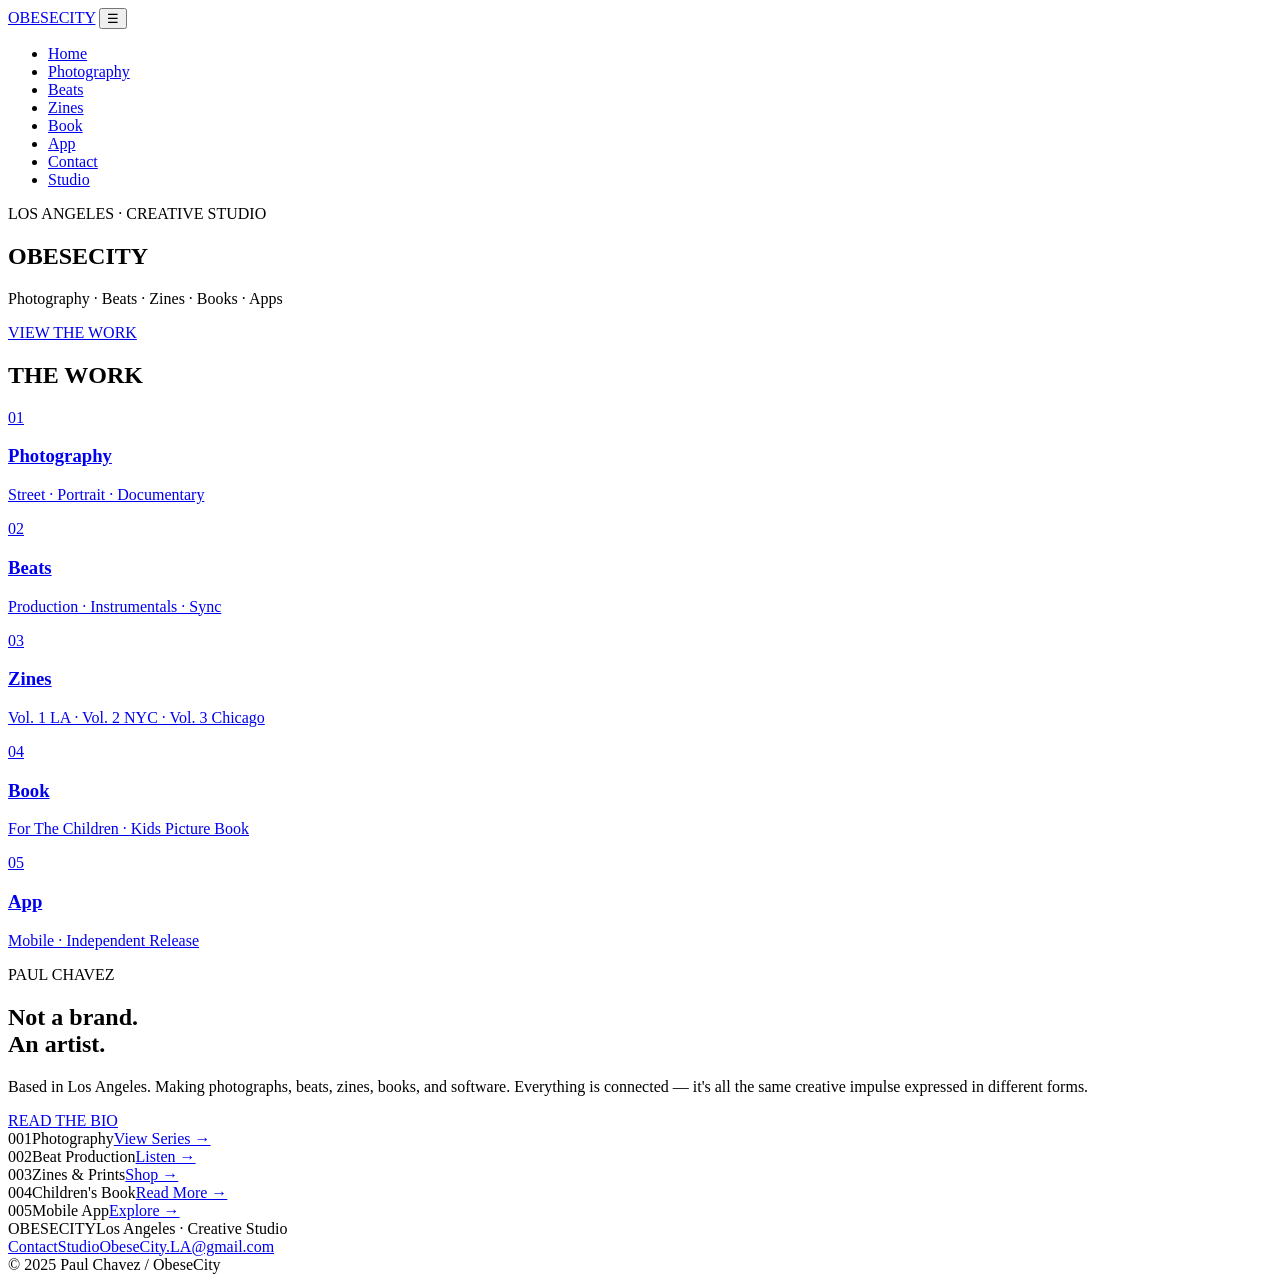
==== index.html @ 8a6c4305 "Create index.html" ====
<!DOCTYPE html>
<html lang="en">
<head>
<meta charset="UTF-8">
<meta name="viewport" content="width=device-width, initial-scale=1.0">
<title>OBESECITY</title>
<link rel="preconnect" href="https://fonts.googleapis.com">
<link rel="preconnect" href="https://fonts.gstatic.com" crossorigin>
<link href="https://fonts.googleapis.com/css2?family=Barlow+Condensed:ital,wght@0,400;0,700;0,900;1,400&family=Barlow:wght@300;400;500&display=swap" rel="stylesheet">
<link rel="stylesheet" href="style.css">
</head>
<body>
<nav class="nav" id="nav">
  <a href="index.html" class="nav-logo">OBESECITY</a>
  <button class="nav-toggle" onclick="toggleMenu()">&#9776;</button>
  <ul class="nav-links" id="navLinks">
    <li><a href="index.html" class="active">Home</a></li>
    <li><a href="photography.html">Photography</a></li>
    <li><a href="beats.html">Beats</a></li>
    <li><a href="zines.html">Zines</a></li>
    <li><a href="book.html">Book</a></li>
    <li><a href="app.html">App</a></li>
    <li><a href="contact.html">Contact</a></li>
    <li><a href="studio.html" class="nav-studio">Studio</a></li>
  </ul>
</nav>
<section class="hero">
  <div class="hero-bg" style="background-image:url('https://lh3.googleusercontent.com/jRmBgBvSF7YxXD3yAV0d6Ngl7AHJ9yqVh7LRbCG-j9xT3VuZMxRWAzCzY24x5jLhqdKEp3gSFGaOCrC5PJx1yiHBlb_1w-GVKQ=s0')"></div>
  <div class="hero-overlay"></div>
  <div class="hero-content">
    <p class="hero-sub">LOS ANGELES &middot; CREATIVE STUDIO</p>
    <h1 class="hero-title">OBESE<span class="red">CITY</span></h1>
    <p class="hero-desc">Photography &middot; Beats &middot; Zines &middot; Books &middot; Apps</p>
    <a href="photography.html" class="btn-primary">VIEW THE WORK</a>
  </div>
</section>
<section class="section work-grid">
  <div class="section-header"><h2>THE WORK</h2><div class="rule"></div></div>
  <div class="grid-5">
    <a href="photography.html" class="work-tile">
      <div class="tile-img" style="background-image:url('https://lh3.googleusercontent.com/jRmBgBvSF7YxXD3yAV0d6Ngl7AHJ9yqVh7LRbCG-j9xT3VuZMxRWAzCzY24x5jLhqdKEp3gSFGaOCrC5PJx1yiHBlb_1w-GVKQ=s0')"></div>
      <div class="tile-info"><span class="tile-label">01</span><h3>Photography</h3><p>Street &middot; Portrait &middot; Documentary</p></div>
    </a>
    <a href="beats.html" class="work-tile">
      <div class="tile-img" style="background-image:url('https://lh3.googleusercontent.com/2bHhFiuJoVIhCBiFDH4gvRmWiCpHGVBgTPZCzT4EGFzRv6H2GOJYSH1v1qzPbSFLX6Qz3VL-FQHyCqJHdJNdWHJmBQp3Ym74=s0')"></div>
      <div class="tile-info"><span class="tile-label">02</span><h3>Beats</h3><p>Production &middot; Instrumentals &middot; Sync</p></div>
    </a>
    <a href="zines.html" class="work-tile">
      <div class="tile-img tile-img-dark"></div>
      <div class="tile-info"><span class="tile-label">03</span><h3>Zines</h3><p>Vol. 1 LA &middot; Vol. 2 NYC &middot; Vol. 3 Chicago</p></div>
    </a>
    <a href="book.html" class="work-tile">
      <div class="tile-img tile-img-dark"></div>
      <div class="tile-info"><span class="tile-label">04</span><h3>Book</h3><p>For The Children &middot; Kids Picture Book</p></div>
    </a>
    <a href="app.html" class="work-tile">
      <div class="tile-img tile-img-dark"></div>
      <div class="tile-info"><span class="tile-label">05</span><h3>App</h3><p>Mobile &middot; Independent Release</p></div>
    </a>
  </div>
</section>
<section class="about-strip">
  <div class="about-content">
    <p class="about-eyebrow">PAUL CHAVEZ</p>
    <h2 class="about-headline">Not a brand.<br><span class="red">An artist.</span></h2>
    <p class="about-body">Based in Los Angeles. Making photographs, beats, zines, books, and software. Everything is connected — it's all the same creative impulse expressed in different forms.</p>
    <a href="studio.html" class="btn-outline">READ THE BIO</a>
  </div>
</section>
<section class="section medium-index">
  <div class="medium-row"><span class="medium-num">001</span><span class="medium-name">Photography</span><a href="photography.html" class="medium-link">View Series &rarr;</a></div>
  <div class="medium-row"><span class="medium-num">002</span><span class="medium-name">Beat Production</span><a href="beats.html" class="medium-link">Listen &rarr;</a></div>
  <div class="medium-row"><span class="medium-num">003</span><span class="medium-name">Zines &amp; Prints</span><a href="zines.html" class="medium-link">Shop &rarr;</a></div>
  <div class="medium-row"><span class="medium-num">004</span><span class="medium-name">Children's Book</span><a href="book.html" class="medium-link">Read More &rarr;</a></div>
  <div class="medium-row"><span class="medium-num">005</span><span class="medium-name">Mobile App</span><a href="app.html" class="medium-link">Explore &rarr;</a></div>
</section>
<footer class="footer">
  <div class="footer-inner">
    <div class="footer-brand"><span class="footer-logo">OBESECITY</span><span class="footer-tagline">Los Angeles &middot; Creative Studio</span></div>
    <div class="footer-links"><a href="contact.html">Contact</a><a href="studio.html">Studio</a><a href="mailto:ObeseCity.LA@gmail.com">ObeseCity.LA@gmail.com</a></div>
    <div class="footer-copy">&copy; 2025 Paul Chavez / ObeseCity</div>
  </div>
</footer>
<script>
function toggleMenu(){document.getElementById('navLinks').classList.toggle('open');}
window.addEventListener('scroll',function(){document.getElementById('nav').classList.toggle('scrolled',window.scrollY>50);});
</script>
</body>
</html>
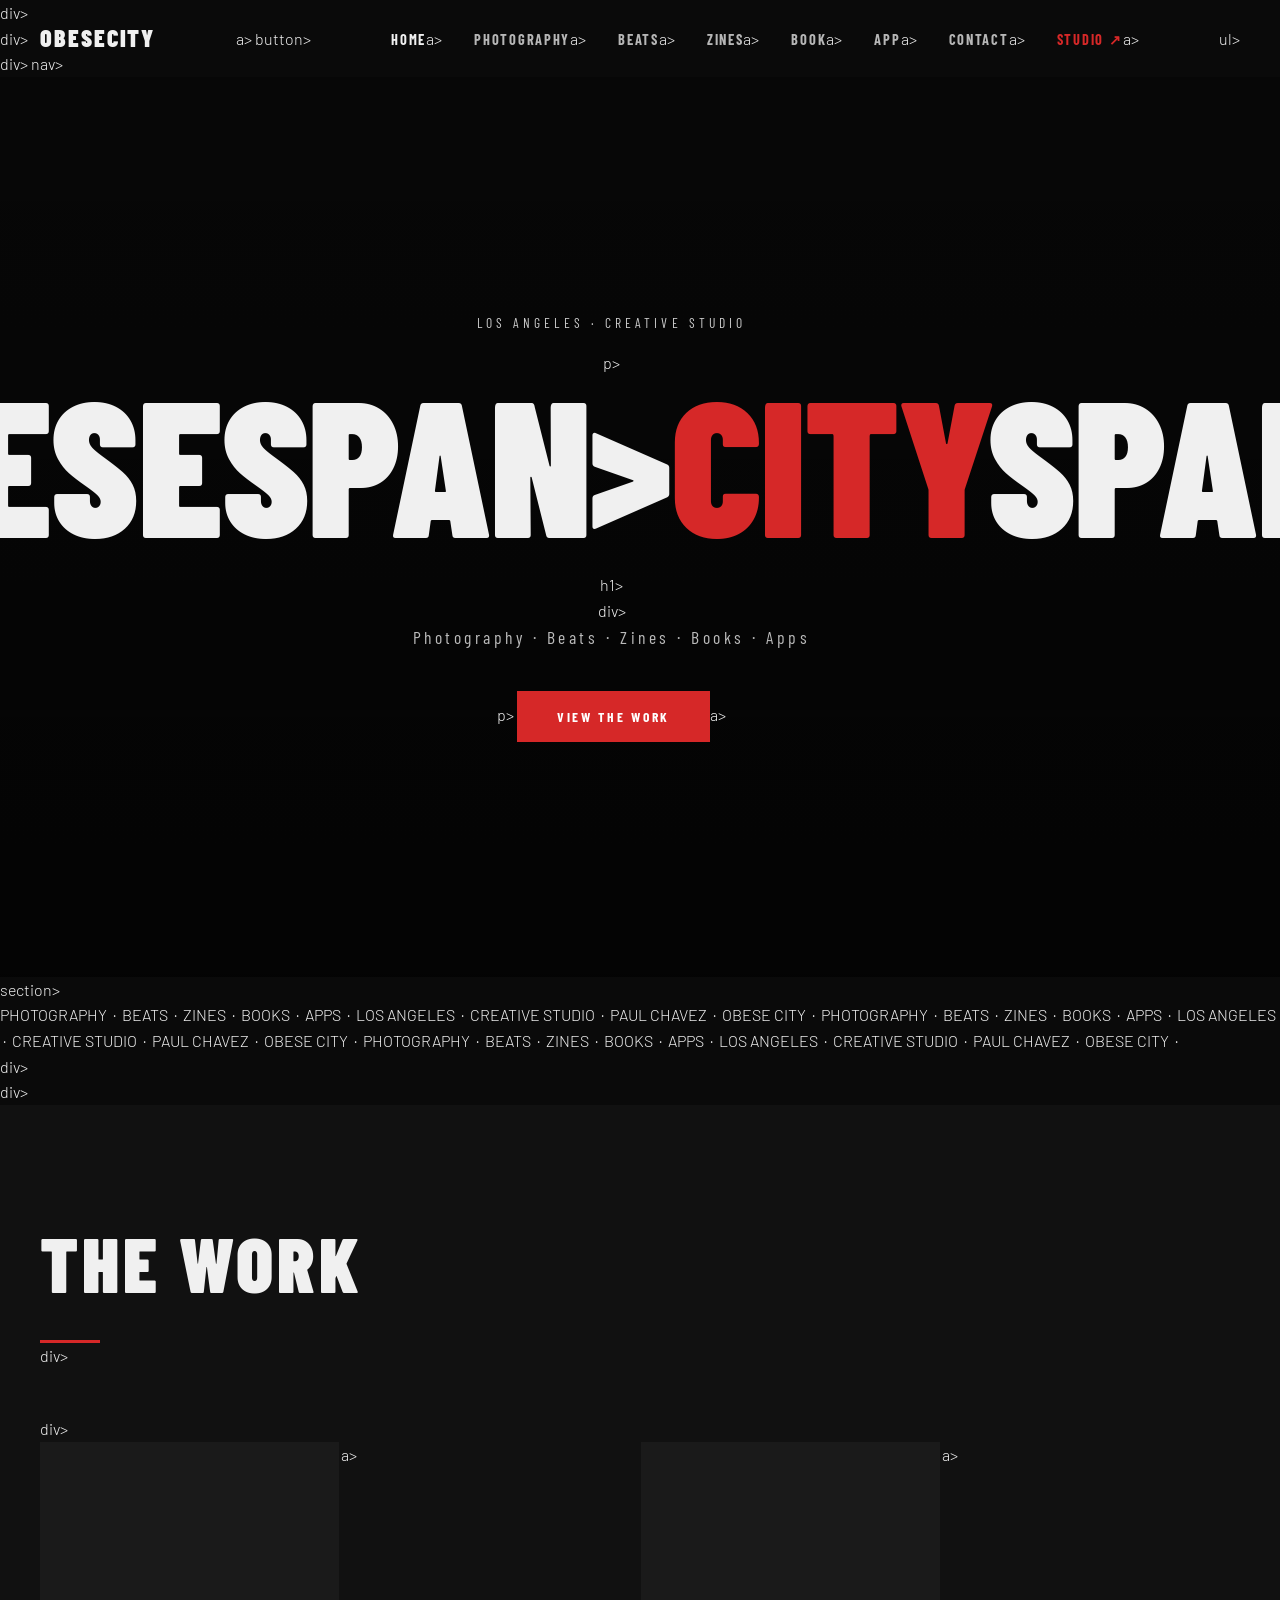
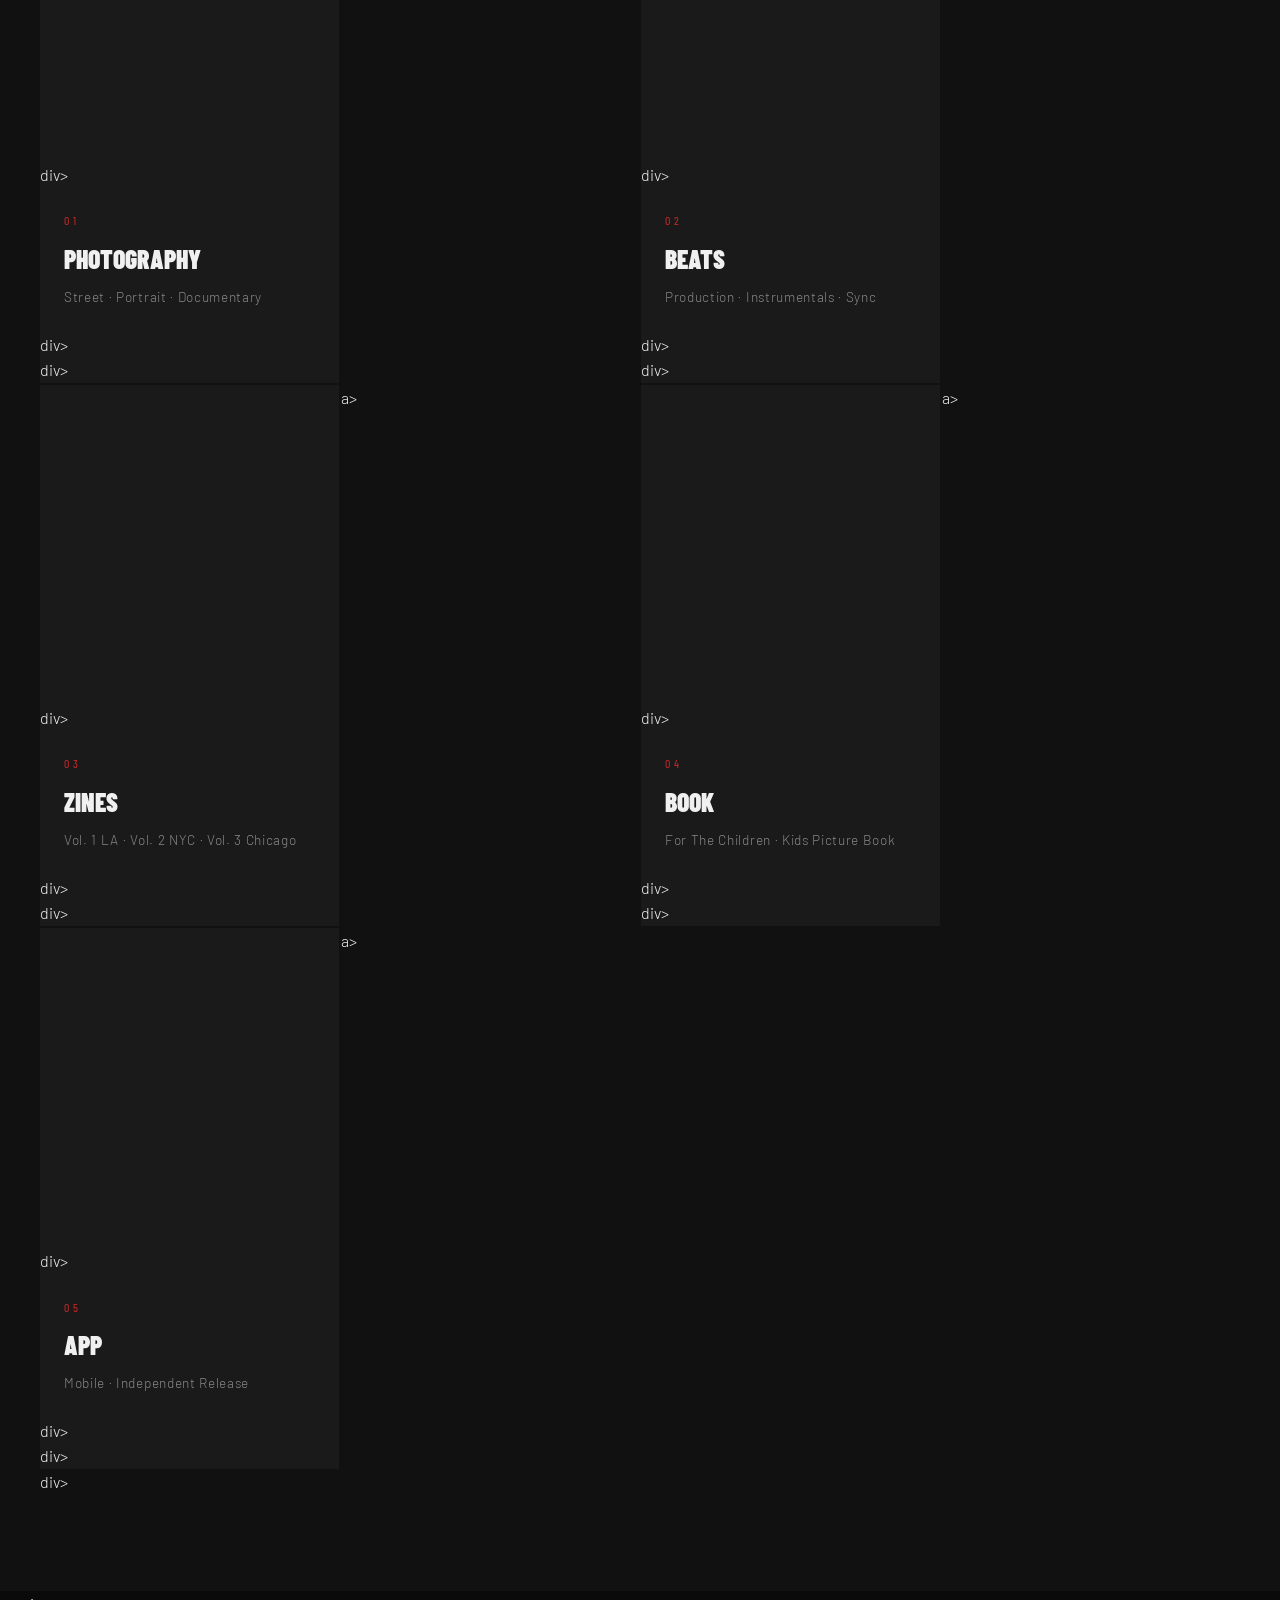
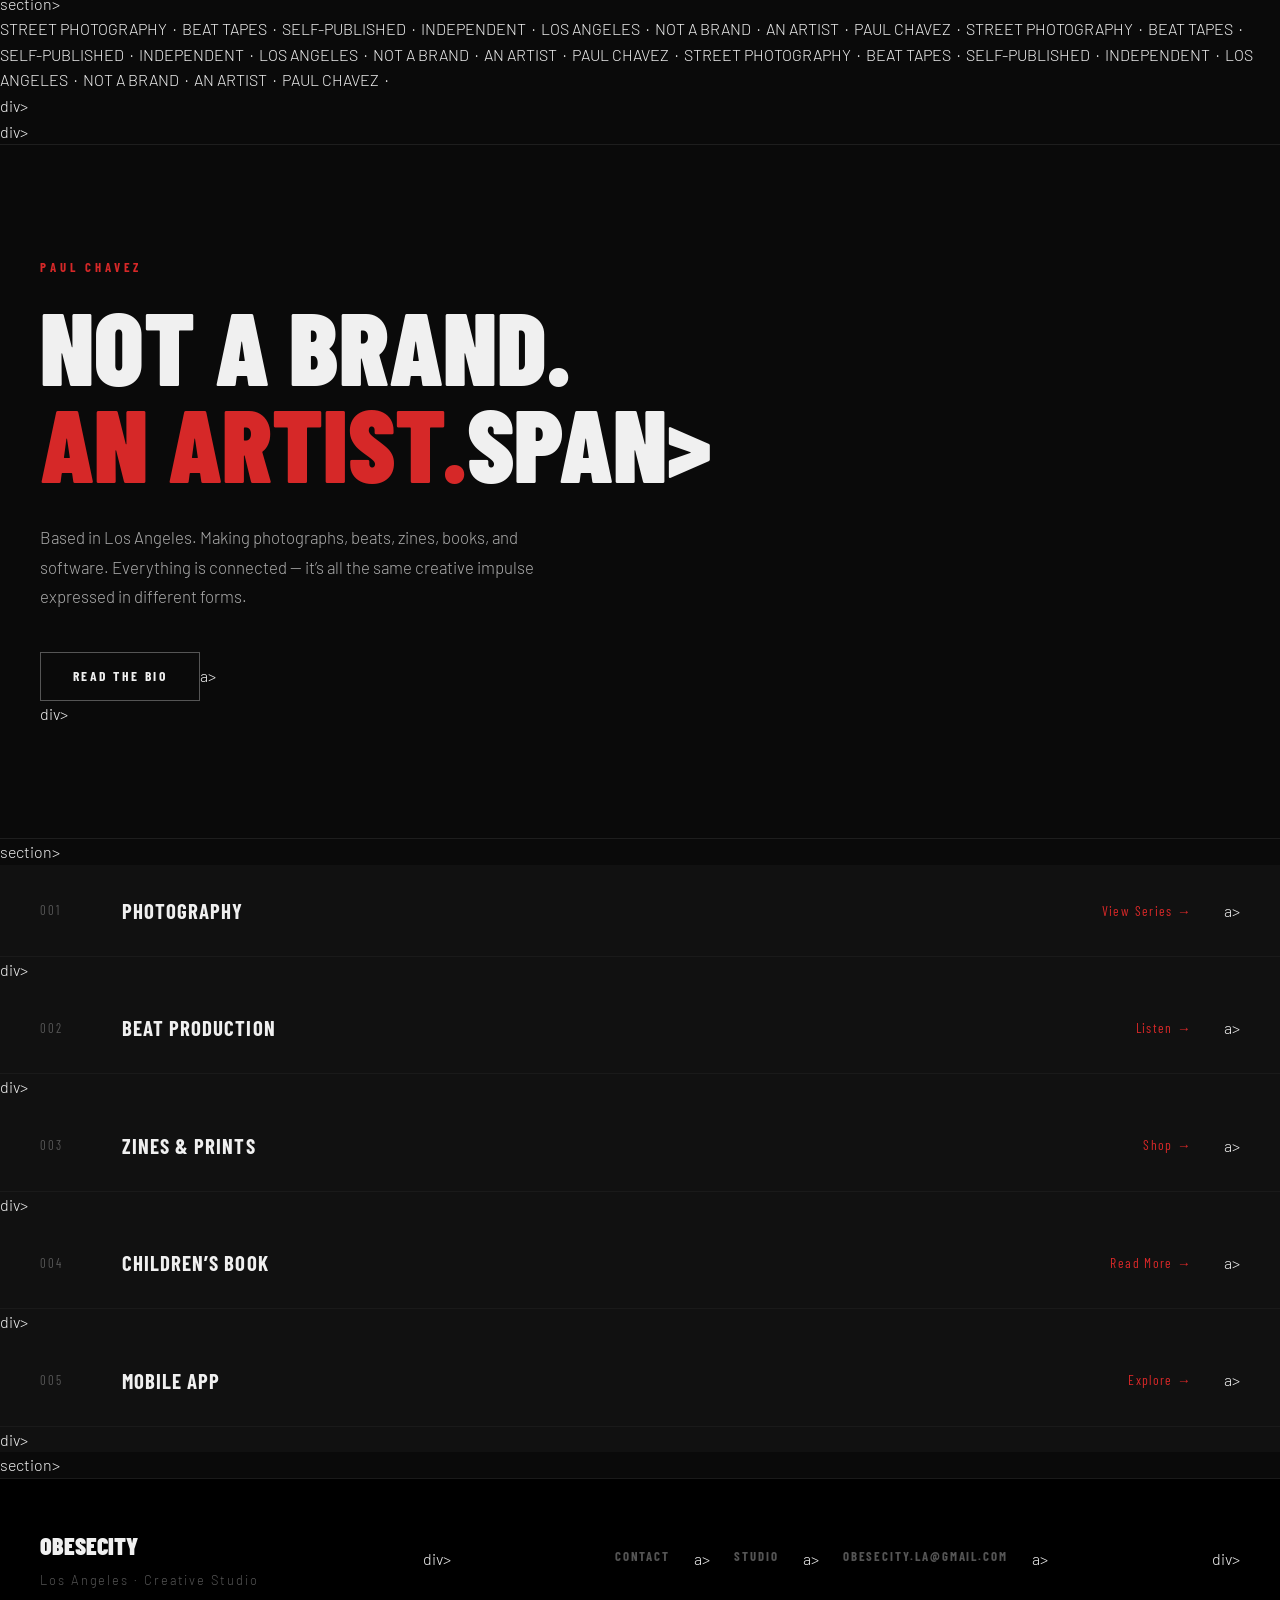
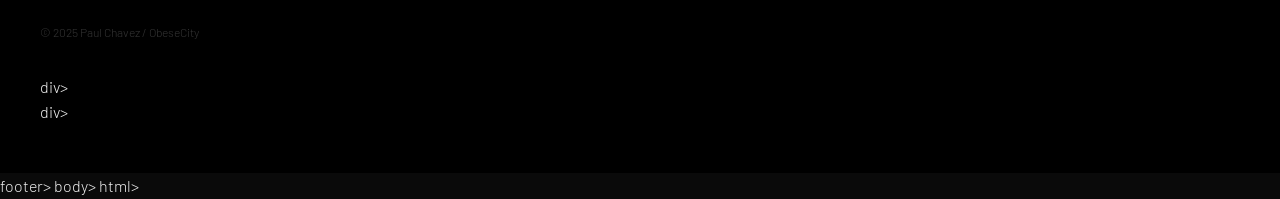
==== commit 1ffe89ab: "Add animations, custom cursor, marquee ticker, scroll reveals, magnetic buttons, page transitions" ====
--- a/index.html
+++ b/index.html
@@ -1,89 +1,300 @@
 <!DOCTYPE html>
 <html lang="en">
-<head>
-<meta charset="UTF-8">
-<meta name="viewport" content="width=device-width, initial-scale=1.0">
-<title>OBESECITY</title>
-<link rel="preconnect" href="https://fonts.googleapis.com">
-<link rel="preconnect" href="https://fonts.gstatic.com" crossorigin>
-<link href="https://fonts.googleapis.com/css2?family=Barlow+Condensed:ital,wght@0,400;0,700;0,900;1,400&family=Barlow:wght@300;400;500&display=swap" rel="stylesheet">
-<link rel="stylesheet" href="style.css">
-</head>
-<body>
+  <head>
+    <meta charset="UTF-8">
+    <meta name="viewport" content="width=device-width, initial-scale=1.0">
+    <title>OBESECITY — Los Angeles Creative Studio</title>
+  <meta name="description" content="Obesecity — Photography, Beats, Zines, Books, Apps. Los Angeles creative studio by Paul Chavez.">
+  <link rel="preconnect" href="https://fonts.googleapis.com">
+  <link rel="preconnect" href="https://fonts.gstatic.com" crossorigin>
+  <link href="https://fonts.googleapis.com/css2?family=Barlow+Condensed:ital,wght@0,400;0,700;0,900;1,400&family=Barlow:wght@300;400;500&display=swap" rel="stylesheet">
+  <link rel="stylesheet" href="style.css">
+  </head>
+<body class="is-loading">
+
+<!-- CUSTOM CURSOR -->
+<div class="cursor" id="cursor"></div>div>
+<div class="cursor-follower" id="cursorFollower"></div>div>
+
+<!-- PAGE TRANSITION OVERLAY -->
+<div class="page-transition" id="pageTransition"></div>div>
+
+<!-- NAV -->
 <nav class="nav" id="nav">
-  <a href="index.html" class="nav-logo">OBESECITY</a>
-  <button class="nav-toggle" onclick="toggleMenu()">&#9776;</button>
+  <a href="index.html" class="nav-logo">OBESECITY</a>a>
+  <button class="nav-toggle" id="navToggle" aria-label="Menu">&#9776;</button>button>
   <ul class="nav-links" id="navLinks">
-    <li><a href="index.html" class="active">Home</a></li>
-    <li><a href="photography.html">Photography</a></li>
-    <li><a href="beats.html">Beats</a></li>
-    <li><a href="zines.html">Zines</a></li>
-    <li><a href="book.html">Book</a></li>
-    <li><a href="app.html">App</a></li>
-    <li><a href="contact.html">Contact</a></li>
-    <li><a href="studio.html" class="nav-studio">Studio</a></li>
-  </ul>
-</nav>
-<section class="hero">
-  <div class="hero-bg" style="background-image:url('https://lh3.googleusercontent.com/jRmBgBvSF7YxXD3yAV0d6Ngl7AHJ9yqVh7LRbCG-j9xT3VuZMxRWAzCzY24x5jLhqdKEp3gSFGaOCrC5PJx1yiHBlb_1w-GVKQ=s0')"></div>
-  <div class="hero-overlay"></div>
+      <li><a href="index.html" class="active">Home</a>a></li>
+      <li><a href="photography.html">Photography</a>a></li>
+      <li><a href="beats.html">Beats</a>a></li>
+      <li><a href="zines.html">Zines</a>a></li>
+      <li><a href="book.html">Book</a>a></li>
+      <li><a href="app.html">App</a>a></li>
+      <li><a href="contact.html">Contact</a>a></li>
+      <li><a href="studio.html" class="nav-studio">Studio &#8599;</a>a></li>
+  </ul>ul>
+</nav>nav>
+
+<!-- HERO -->
+<section class="hero" id="hero">
+  <div class="hero-bg" style="background-image:url('https://lh3.googleusercontent.com/jRmBgBvSF7YxXD3yAV0d6Ngl7AHJ9yqVh7LRbCG-j9xT3VuZMxRWAzCzY24x5jLhqdKEp3gSFGaOCrC5PJx1yiHBlb_1w-GVKQ=s0')"></div>div>
+  <div class="hero-overlay"></div>div>
   <div class="hero-content">
-    <p class="hero-sub">LOS ANGELES &middot; CREATIVE STUDIO</p>
-    <h1 class="hero-title">OBESE<span class="red">CITY</span></h1>
-    <p class="hero-desc">Photography &middot; Beats &middot; Zines &middot; Books &middot; Apps</p>
-    <a href="photography.html" class="btn-primary">VIEW THE WORK</a>
-  </div>
-</section>
-<section class="section work-grid">
-  <div class="section-header"><h2>THE WORK</h2><div class="rule"></div></div>
+      <p class="hero-sub anim-fade-up" data-delay="0">LOS ANGELES &middot; CREATIVE STUDIO</p>p>
+      <h1 class="hero-title">
+            <span class="hero-word anim-reveal" data-delay="100">OBESE</span>span><span class="hero-word red anim-reveal" data-delay="300">CITY</span>span>
+      </h1>h1>
+      <div class="hero-rule anim-expand" data-delay="500"></div>div>
+      <p class="hero-desc anim-fade-up" data-delay="600">Photography &middot; Beats &middot; Zines &middot; Books &middot; Apps</p>p>
+      <a href="photography.html" class="btn-primary anim-fade-up magnetic" data-delay="800">VIEW THE WORK</a>a>
+  </div>div>
+  <div class="hero-scroll anim-fade-up" data-delay="1000">
+      <span>SCROLL</span>
+      <div class="scroll-line"></div>div>
+  </div>div>
+</section>section>
+
+<!-- MARQUEE TICKER -->
+<div class="marquee-wrap">
+  <div class="marquee-track">
+      <span>PHOTOGRAPHY &nbsp;&middot;&nbsp; BEATS &nbsp;&middot;&nbsp; ZINES &nbsp;&middot;&nbsp; BOOKS &nbsp;&middot;&nbsp; APPS &nbsp;&middot;&nbsp; LOS ANGELES &nbsp;&middot;&nbsp; CREATIVE STUDIO &nbsp;&middot;&nbsp; PAUL CHAVEZ &nbsp;&middot;&nbsp; OBESE CITY &nbsp;&middot;&nbsp;</span>
+      <span>PHOTOGRAPHY &nbsp;&middot;&nbsp; BEATS &nbsp;&middot;&nbsp; ZINES &nbsp;&middot;&nbsp; BOOKS &nbsp;&middot;&nbsp; APPS &nbsp;&middot;&nbsp; LOS ANGELES &nbsp;&middot;&nbsp; CREATIVE STUDIO &nbsp;&middot;&nbsp; PAUL CHAVEZ &nbsp;&middot;&nbsp; OBESE CITY &nbsp;&middot;&nbsp;</span>
+      <span>PHOTOGRAPHY &nbsp;&middot;&nbsp; BEATS &nbsp;&middot;&nbsp; ZINES &nbsp;&middot;&nbsp; BOOKS &nbsp;&middot;&nbsp; APPS &nbsp;&middot;&nbsp; LOS ANGELES &nbsp;&middot;&nbsp; CREATIVE STUDIO &nbsp;&middot;&nbsp; PAUL CHAVEZ &nbsp;&middot;&nbsp; OBESE CITY &nbsp;&middot;&nbsp;</span>
+  </div>div>
+</div>div>
+
+<!-- WORK GRID -->
+<section class="section work-grid" id="work">
+  <div class="section-header reveal-up">
+      <h2>THE WORK</h2>
+      <div class="rule"></div>div>
+  </div>div>
   <div class="grid-5">
-    <a href="photography.html" class="work-tile">
-      <div class="tile-img" style="background-image:url('https://lh3.googleusercontent.com/jRmBgBvSF7YxXD3yAV0d6Ngl7AHJ9yqVh7LRbCG-j9xT3VuZMxRWAzCzY24x5jLhqdKEp3gSFGaOCrC5PJx1yiHBlb_1w-GVKQ=s0')"></div>
-      <div class="tile-info"><span class="tile-label">01</span><h3>Photography</h3><p>Street &middot; Portrait &middot; Documentary</p></div>
-    </a>
-    <a href="beats.html" class="work-tile">
-      <div class="tile-img" style="background-image:url('https://lh3.googleusercontent.com/2bHhFiuJoVIhCBiFDH4gvRmWiCpHGVBgTPZCzT4EGFzRv6H2GOJYSH1v1qzPbSFLX6Qz3VL-FQHyCqJHdJNdWHJmBQp3Ym74=s0')"></div>
-      <div class="tile-info"><span class="tile-label">02</span><h3>Beats</h3><p>Production &middot; Instrumentals &middot; Sync</p></div>
-    </a>
-    <a href="zines.html" class="work-tile">
-      <div class="tile-img tile-img-dark"></div>
-      <div class="tile-info"><span class="tile-label">03</span><h3>Zines</h3><p>Vol. 1 LA &middot; Vol. 2 NYC &middot; Vol. 3 Chicago</p></div>
-    </a>
-    <a href="book.html" class="work-tile">
-      <div class="tile-img tile-img-dark"></div>
-      <div class="tile-info"><span class="tile-label">04</span><h3>Book</h3><p>For The Children &middot; Kids Picture Book</p></div>
-    </a>
-    <a href="app.html" class="work-tile">
-      <div class="tile-img tile-img-dark"></div>
-      <div class="tile-info"><span class="tile-label">05</span><h3>App</h3><p>Mobile &middot; Independent Release</p></div>
-    </a>
-  </div>
-</section>
-<section class="about-strip">
+      <a href="photography.html" class="work-tile reveal-up magnetic" data-delay="0">
+            <div class="tile-img" style="background-image:url('https://lh3.googleusercontent.com/jRmBgBvSF7YxXD3yAV0d6Ngl7AHJ9yqVh7LRbCG-j9xT3VuZMxRWAzCzY24x5jLhqdKEp3gSFGaOCrC5PJx1yiHBlb_1w-GVKQ=s0')"></div>div>
+            <div class="tile-info"><span class="tile-label">01</span><h3>Photography</h3><p>Street &middot; Portrait &middot; Documentary</p></div>div>
+            <div class="tile-hover-line"></div>div>
+      </a>a>
+      <a href="beats.html" class="work-tile reveal-up magnetic" data-delay="100">
+            <div class="tile-img" style="background-image:url('https://lh3.googleusercontent.com/2bHhFiuJoVIhCBiFDH4gvRmWiCpHGVBgTPZCzT4EGFzRv6H2GOJYSH1v1qzPbSFLX6Qz3VL-FQHyCqJHdJNdWHJmBQp3Ym74=s0')"></div>div>
+            <div class="tile-info"><span class="tile-label">02</span><h3>Beats</h3><p>Production &middot; Instrumentals &middot; Sync</p></div>div>
+            <div class="tile-hover-line"></div>div>
+      </a>a>
+      <a href="zines.html" class="work-tile reveal-up magnetic" data-delay="200">
+            <div class="tile-img tile-img-dark"></div>div>
+            <div class="tile-info"><span class="tile-label">03</span><h3>Zines</h3><p>Vol. 1 LA &middot; Vol. 2 NYC &middot; Vol. 3 Chicago</p></div>div>
+            <div class="tile-hover-line"></div>div>
+      </a>a>
+      <a href="book.html" class="work-tile reveal-up magnetic" data-delay="300">
+            <div class="tile-img tile-img-dark"></div>div>
+            <div class="tile-info"><span class="tile-label">04</span><h3>Book</h3><p>For The Children &middot; Kids Picture Book</p></div>div>
+            <div class="tile-hover-line"></div>div>
+      </a>a>
+      <a href="app.html" class="work-tile reveal-up magnetic" data-delay="400">
+            <div class="tile-img tile-img-dark"></div>div>
+            <div class="tile-info"><span class="tile-label">05</span><h3>App</h3><p>Mobile &middot; Independent Release</p></div>div>
+            <div class="tile-hover-line"></div>div>
+      </a>a>
+  </div>div>
+</section>section>
+
+<!-- MARQUEE TICKER 2 (reversed) -->
+<div class="marquee-wrap marquee-reverse">
+  <div class="marquee-track">
+      <span>STREET PHOTOGRAPHY &nbsp;&middot;&nbsp; BEAT TAPES &nbsp;&middot;&nbsp; SELF-PUBLISHED &nbsp;&middot;&nbsp; INDEPENDENT &nbsp;&middot;&nbsp; LOS ANGELES &nbsp;&middot;&nbsp; NOT A BRAND &nbsp;&middot;&nbsp; AN ARTIST &nbsp;&middot;&nbsp; PAUL CHAVEZ &nbsp;&middot;&nbsp;</span>
+      <span>STREET PHOTOGRAPHY &nbsp;&middot;&nbsp; BEAT TAPES &nbsp;&middot;&nbsp; SELF-PUBLISHED &nbsp;&middot;&nbsp; INDEPENDENT &nbsp;&middot;&nbsp; LOS ANGELES &nbsp;&middot;&nbsp; NOT A BRAND &nbsp;&middot;&nbsp; AN ARTIST &nbsp;&middot;&nbsp; PAUL CHAVEZ &nbsp;&middot;&nbsp;</span>
+      <span>STREET PHOTOGRAPHY &nbsp;&middot;&nbsp; BEAT TAPES &nbsp;&middot;&nbsp; SELF-PUBLISHED &nbsp;&middot;&nbsp; INDEPENDENT &nbsp;&middot;&nbsp; LOS ANGELES &nbsp;&middot;&nbsp; NOT A BRAND &nbsp;&middot;&nbsp; AN ARTIST &nbsp;&middot;&nbsp; PAUL CHAVEZ &nbsp;&middot;&nbsp;</span>
+  </div>div>
+</div>div>
+
+<!-- ABOUT STRIP -->
+<section class="about-strip" id="about">
   <div class="about-content">
-    <p class="about-eyebrow">PAUL CHAVEZ</p>
-    <h2 class="about-headline">Not a brand.<br><span class="red">An artist.</span></h2>
-    <p class="about-body">Based in Los Angeles. Making photographs, beats, zines, books, and software. Everything is connected — it's all the same creative impulse expressed in different forms.</p>
-    <a href="studio.html" class="btn-outline">READ THE BIO</a>
-  </div>
-</section>
-<section class="section medium-index">
-  <div class="medium-row"><span class="medium-num">001</span><span class="medium-name">Photography</span><a href="photography.html" class="medium-link">View Series &rarr;</a></div>
-  <div class="medium-row"><span class="medium-num">002</span><span class="medium-name">Beat Production</span><a href="beats.html" class="medium-link">Listen &rarr;</a></div>
-  <div class="medium-row"><span class="medium-num">003</span><span class="medium-name">Zines &amp; Prints</span><a href="zines.html" class="medium-link">Shop &rarr;</a></div>
-  <div class="medium-row"><span class="medium-num">004</span><span class="medium-name">Children's Book</span><a href="book.html" class="medium-link">Read More &rarr;</a></div>
-  <div class="medium-row"><span class="medium-num">005</span><span class="medium-name">Mobile App</span><a href="app.html" class="medium-link">Explore &rarr;</a></div>
-</section>
-<footer class="footer">
+      <p class="about-eyebrow reveal-up">PAUL CHAVEZ</p>
+      <h2 class="about-headline reveal-up">Not a brand.<br><span class="red">An artist.</span>span></h2>
+      <p class="about-body reveal-up">Based in Los Angeles. Making photographs, beats, zines, books, and software. Everything is connected &mdash; it&rsquo;s all the same creative impulse expressed in different forms.</p>
+      <a href="studio.html" class="btn-outline reveal-up magnetic">READ THE BIO</a>a>
+  </div>div>
+</section>section>
+
+<!-- MEDIUM INDEX -->
+<section class="section medium-index" id="index">
+  <div class="medium-row reveal-left" data-delay="0"><span class="medium-num">001</span><span class="medium-name">Photography</span><a href="photography.html" class="medium-link">View Series &rarr;</a>a></div>div>
+  <div class="medium-row reveal-left" data-delay="80"><span class="medium-num">002</span><span class="medium-name">Beat Production</span><a href="beats.html" class="medium-link">Listen &rarr;</a>a></div>div>
+  <div class="medium-row reveal-left" data-delay="160"><span class="medium-num">003</span><span class="medium-name">Zines &amp; Prints</span><a href="zines.html" class="medium-link">Shop &rarr;</a>a></div>div>
+  <div class="medium-row reveal-left" data-delay="240"><span class="medium-num">004</span><span class="medium-name">Children&rsquo;s Book</span><a href="book.html" class="medium-link">Read More &rarr;</a>a></div>div>
+  <div class="medium-row reveal-left" data-delay="320"><span class="medium-num">005</span><span class="medium-name">Mobile App</span><a href="app.html" class="medium-link">Explore &rarr;</a>a></div>div>
+</section>section>
+
+<!-- FOOTER -->
+<footer class="footer reveal-up">
   <div class="footer-inner">
-    <div class="footer-brand"><span class="footer-logo">OBESECITY</span><span class="footer-tagline">Los Angeles &middot; Creative Studio</span></div>
-    <div class="footer-links"><a href="contact.html">Contact</a><a href="studio.html">Studio</a><a href="mailto:ObeseCity.LA@gmail.com">ObeseCity.LA@gmail.com</a></div>
-    <div class="footer-copy">&copy; 2025 Paul Chavez / ObeseCity</div>
-  </div>
-</footer>
+      <div class="footer-brand"><span class="footer-logo">OBESECITY</span><span class="footer-tagline">Los Angeles &middot; Creative Studio</span></div>div>
+      <div class="footer-links"><a href="contact.html">Contact</a>a><a href="studio.html">Studio</a>a><a href="mailto:ObeseCity.LA@gmail.com">ObeseCity.LA@gmail.com</a>a></div>div>
+      <div class="footer-copy">&copy; 2025 Paul Chavez / ObeseCity</div>div>
+  </div>div>
+</footer>footer>
+
 <script>
-function toggleMenu(){document.getElementById('navLinks').classList.toggle('open');}
-window.addEventListener('scroll',function(){document.getElementById('nav').classList.toggle('scrolled',window.scrollY>50);});
+  // =====================
+  // PAGE LOAD
+  // =====================
+  window.addEventListener('load', () => {
+      document.body.classList.remove('is-loading');
+      document.body.classList.add('loaded');
+      initHeroAnimations();
+      initScrollReveal();
+      initCursor();
+      initNav();
+      initMagneticButtons();
+      initPageTransitions();
+      initMarquee();
+  });
+
+  // =====================
+  // HERO ENTRANCE ANIMATIONS
+  // =====================
+  function initHeroAnimations() {
+      const fadeEls = document.querySelectorAll('.anim-fade-up');
+      const revealEls = document.querySelectorAll('.anim-reveal');
+      const expandEls = document.querySelectorAll('.anim-expand');
+
+      fadeEls.forEach(el => {
+            const delay = parseInt(el.dataset.delay) || 0;
+            setTimeout(() => { el.classList.add('animated'); }, delay);
+      });
+      revealEls.forEach(el => {
+            const delay = parseInt(el.dataset.delay) || 0;
+            setTimeout(() => { el.classList.add('animated'); }, delay);
+      });
+      expandEls.forEach(el => {
+            const delay = parseInt(el.dataset.delay) || 0;
+            setTimeout(() => { el.classList.add('animated'); }, delay);
+      });
+  }
+
+  // =====================
+  // SCROLL REVEAL (IntersectionObserver)
+  // =====================
+  function initScrollReveal() {
+      const revealItems = document.querySelectorAll('.reveal-up, .reveal-left');
+      const observer = new IntersectionObserver((entries) => {
+            entries.forEach(entry => {
+                    if (entry.isIntersecting) {
+                              const el = entry.target;
+                              const delay = parseInt(el.dataset.delay) || 0;
+                              setTimeout(() => { el.classList.add('revealed'); }, delay);
+                              observer.unobserve(el);
+                    }
+            });
+      }, { threshold: 0.15, rootMargin: '0px 0px -50px 0px' });
+
+      revealItems.forEach(el => observer.observe(el));
+  }
+
+  // =====================
+  // CUSTOM CURSOR
+  // =====================
+  function initCursor() {
+      const cursor = document.getElementById('cursor');
+      const follower = document.getElementById('cursorFollower');
+      if (!cursor || !follower) return;
+      if (window.matchMedia('(pointer:coarse)').matches) {
+            cursor.style.display = 'none';
+            follower.style.display = 'none';
+            return;
+      }
+
+      let mouseX = 0, mouseY = 0, followerX = 0, followerY = 0;
+
+      document.addEventListener('mousemove', (e) => {
+            mouseX = e.clientX; mouseY = e.clientY;
+            cursor.style.transform = `translate(${mouseX - 4}px, ${mouseY - 4}px)`;
+      });
+
+      function animateFollower() {
+            followerX += (mouseX - followerX) * 0.1;
+            followerY += (mouseY - followerY) * 0.1;
+            follower.style.transform = `translate(${followerX - 18}px, ${followerY - 18}px)`;
+            requestAnimationFrame(animateFollower);
+      }
+      animateFollower();
+
+      document.querySelectorAll('a, button, .work-tile, .medium-row').forEach(el => {
+            el.addEventListener('mouseenter', () => {
+                    cursor.classList.add('cursor-hover');
+                    follower.classList.add('cursor-hover');
+            });
+            el.addEventListener('mouseleave', () => {
+                    cursor.classList.remove('cursor-hover');
+                    follower.classList.remove('cursor-hover');
+            });
+      });
+  }
+
+  // =====================
+  // NAV SCROLL + MOBILE TOGGLE
+  // =====================
+  function initNav() {
+      const nav = document.getElementById('nav');
+      const toggle = document.getElementById('navToggle');
+      const links = document.getElementById('navLinks');
+      window.addEventListener('scroll', () => {
+            nav.classList.toggle('scrolled', window.scrollY > 50);
+      });
+      toggle.addEventListener('click', () => {
+            links.classList.toggle('open');
+            toggle.classList.toggle('open');
+      });
+  }
+
+  // =====================
+  // MAGNETIC BUTTONS
+  // =====================
+  function initMagneticButtons() {
+      document.querySelectorAll('.magnetic').forEach(el => {
+            el.addEventListener('mousemove', (e) => {
+                    const rect = el.getBoundingClientRect();
+                    const x = e.clientX - rect.left - rect.width / 2;
+                    const y = e.clientY - rect.top - rect.height / 2;
+                    el.style.transform = `translate(${x * 0.18}px, ${y * 0.18}px)`;
+            });
+            el.addEventListener('mouseleave', () => {
+                    el.style.transform = '';
+            });
+      });
+  }
+
+  // =====================
+  // PAGE TRANSITIONS
+  // =====================
+  function initPageTransitions() {
+      const overlay = document.getElementById('pageTransition');
+      document.querySelectorAll('a[href]').forEach(link => {
+            const href = link.getAttribute('href');
+            if (!href || href.startsWith('#') || href.startsWith('mailto') || href.startsWith('http')) return;
+            link.addEventListener('click', (e) => {
+                    e.preventDefault();
+                    overlay.classList.add('active');
+                    setTimeout(() => { window.location.href = href; }, 400);
+            });
+      });
+      window.addEventListener('pageshow', () => {
+            overlay.classList.remove('active');
+      });
+  }
+
+  // =====================
+  // MARQUEE PAUSE ON HOVER
+  // =====================
+  function initMarquee() {
+      document.querySelectorAll('.marquee-wrap').forEach(wrap => {
+            wrap.addEventListener('mouseenter', () => wrap.classList.add('paused'));
+            wrap.addEventListener('mouseleave', () => wrap.classList.remove('paused'));
+      });
+  }
 </script>
-</body>
-</html>
+</body>body>
+</html>html>
+</script></p></p></h3></h2></span></span></li></li></title>
+  </head>
--- a/style.css
+++ b/style.css
@@ -0,0 +1,172 @@
+/* ===== OBESECITY SITE — style.css ===== */
+*,*::before,*::after{box-sizing:border-box;margin:0;padding:0;}
+html{scroll-behavior:smooth;}
+body{background:#0a0a0a;color:#f0f0f0;font-family:'Barlow',sans-serif;font-weight:300;line-height:1.6;}
+a{color:inherit;text-decoration:none;}
+img{max-width:100%;display:block;}
+.red{color:#d62828;}
+
+/* NAV */
+.nav{position:fixed;top:0;left:0;right:0;z-index:100;display:flex;align-items:center;justify-content:space-between;padding:1.2rem 2.5rem;transition:background 0.3s;}
+.nav.scrolled{background:rgba(10,10,10,0.95);backdrop-filter:blur(8px);}
+.nav-logo{font-family:'Barlow Condensed',sans-serif;font-weight:900;font-size:1.5rem;letter-spacing:0.08em;color:#f0f0f0;}
+.nav-links{list-style:none;display:flex;gap:2rem;align-items:center;}
+.nav-links a{font-family:'Barlow Condensed',sans-serif;font-weight:700;font-size:0.9rem;letter-spacing:0.12em;text-transform:uppercase;opacity:0.75;transition:opacity 0.2s;}
+.nav-links a:hover,.nav-links a.active{opacity:1;}
+.nav-studio{color:#d62828 !important;opacity:1 !important;}
+.nav-toggle{display:none;background:none;border:none;color:#f0f0f0;font-size:1.5rem;cursor:pointer;}
+
+/* HERO */
+.hero{position:relative;height:100vh;min-height:600px;display:flex;align-items:center;justify-content:center;overflow:hidden;}
+.hero-bg{position:absolute;inset:0;background-size:cover;background-position:center;background-repeat:no-repeat;}
+.hero-overlay{position:absolute;inset:0;background:linear-gradient(to bottom,rgba(0,0,0,0.3) 0%,rgba(0,0,0,0.65) 100%);}
+.hero-content{position:relative;z-index:2;text-align:center;padding:0 1.5rem;}
+.hero-sub{font-family:'Barlow Condensed',sans-serif;font-weight:400;font-size:0.85rem;letter-spacing:0.3em;text-transform:uppercase;color:#ccc;margin-bottom:1rem;}
+.hero-title{font-family:'Barlow Condensed',sans-serif;font-weight:900;font-size:clamp(5rem,15vw,14rem);line-height:0.9;letter-spacing:-0.01em;text-transform:uppercase;color:#f0f0f0;margin-bottom:1.5rem;}
+.hero-desc{font-family:'Barlow Condensed',sans-serif;font-weight:400;font-size:1.1rem;letter-spacing:0.2em;color:#bbb;margin-bottom:2.5rem;}
+
+/* BUTTONS */
+.btn-primary{display:inline-block;padding:0.9rem 2.5rem;background:#d62828;color:#fff;font-family:'Barlow Condensed',sans-serif;font-weight:700;font-size:0.85rem;letter-spacing:0.2em;text-transform:uppercase;transition:background 0.2s,transform 0.2s;}
+.btn-primary:hover{background:#ff3333;transform:translateY(-2px);}
+.btn-outline{display:inline-block;padding:0.8rem 2rem;border:1px solid #555;color:#f0f0f0;font-family:'Barlow Condensed',sans-serif;font-weight:700;font-size:0.85rem;letter-spacing:0.18em;text-transform:uppercase;transition:border-color 0.2s,color 0.2s;}
+.btn-outline:hover{border-color:#d62828;color:#d62828;}
+.btn-secondary{display:inline-block;padding:0.7rem 1.8rem;background:transparent;border:1px solid #d62828;color:#d62828;font-family:'Barlow Condensed',sans-serif;font-weight:700;font-size:0.8rem;letter-spacing:0.18em;text-transform:uppercase;transition:background 0.2s,color 0.2s;}
+.btn-secondary:hover{background:#d62828;color:#fff;}
+
+/* SECTIONS */
+.section{padding:6rem 2.5rem;}
+.section-header{margin-bottom:3rem;}
+.section-header h2{font-family:'Barlow Condensed',sans-serif;font-weight:900;font-size:clamp(2.5rem,6vw,5rem);letter-spacing:0.05em;text-transform:uppercase;}
+.rule{width:60px;height:3px;background:#d62828;margin-top:1rem;}
+
+/* WORK GRID */
+.work-grid{background:#111;}
+.grid-5{display:grid;grid-template-columns:repeat(auto-fit,minmax(260px,1fr));gap:2px;}
+.work-tile{display:block;position:relative;overflow:hidden;background:#1a1a1a;}
+.work-tile:hover .tile-img{transform:scale(1.05);}
+.tile-img{height:320px;background-size:cover;background-position:center;transition:transform 0.4s ease;}
+.tile-img-dark{background:#1a1a1a;}
+.tile-info{padding:1.5rem;}
+.tile-label{font-family:'Barlow Condensed',sans-serif;font-weight:400;font-size:0.75rem;letter-spacing:0.3em;color:#d62828;display:block;margin-bottom:0.5rem;}
+.tile-info h3{font-family:'Barlow Condensed',sans-serif;font-weight:900;font-size:1.6rem;text-transform:uppercase;margin-bottom:0.4rem;}
+.tile-info p{font-size:0.85rem;color:#888;letter-spacing:0.05em;}
+
+/* ABOUT STRIP */
+.about-strip{background:#0a0a0a;padding:7rem 2.5rem;border-top:1px solid #1e1e1e;border-bottom:1px solid #1e1e1e;}
+.about-content{max-width:700px;}
+.about-eyebrow{font-family:'Barlow Condensed',sans-serif;font-weight:700;font-size:0.8rem;letter-spacing:0.3em;color:#d62828;margin-bottom:1.2rem;text-transform:uppercase;}
+.about-headline{font-family:'Barlow Condensed',sans-serif;font-weight:900;font-size:clamp(3rem,8vw,7rem);line-height:0.95;text-transform:uppercase;margin-bottom:2rem;}
+.about-body{font-size:1.05rem;color:#aaa;line-height:1.75;max-width:520px;margin-bottom:2.5rem;}
+
+/* MEDIUM INDEX */
+.medium-index{background:#111;padding:0;}
+.medium-row{display:flex;align-items:center;gap:2rem;padding:1.8rem 2.5rem;border-bottom:1px solid #1a1a1a;transition:background 0.2s;}
+.medium-row:hover{background:#161616;}
+.medium-num{font-family:'Barlow Condensed',sans-serif;font-weight:400;font-size:0.8rem;color:#555;letter-spacing:0.15em;min-width:50px;}
+.medium-name{font-family:'Barlow Condensed',sans-serif;font-weight:700;font-size:1.3rem;text-transform:uppercase;letter-spacing:0.05em;flex:1;}
+.medium-link{font-family:'Barlow Condensed',sans-serif;font-weight:400;font-size:0.85rem;letter-spacing:0.1em;color:#d62828;transition:letter-spacing 0.2s;}
+.medium-row:hover .medium-link{letter-spacing:0.2em;}
+
+/* HERO INNER (for inner pages) */
+.hero-inner{height:55vh;min-height:400px;}
+.hero-inner .hero-title{font-size:clamp(3rem,10vw,9rem);}
+
+/* PHOTOGRAPHY PAGE */
+.filter-bar{display:flex;gap:1.5rem;padding:2rem 2.5rem;background:#111;flex-wrap:wrap;}
+.filter-btn{font-family:'Barlow Condensed',sans-serif;font-weight:700;font-size:0.8rem;letter-spacing:0.2em;text-transform:uppercase;padding:0.5rem 1.2rem;border:1px solid #333;color:#888;background:transparent;cursor:pointer;transition:all 0.2s;}
+.filter-btn.active,.filter-btn:hover{border-color:#d62828;color:#d62828;}
+.photo-grid{display:grid;grid-template-columns:repeat(auto-fill,minmax(300px,1fr));gap:2px;background:#0a0a0a;padding:2px;}
+.photo-item{aspect-ratio:4/3;background-size:cover;background-position:center;overflow:hidden;}
+.series-section{padding:5rem 2.5rem;}
+.series-title{font-family:'Barlow Condensed',sans-serif;font-weight:900;font-size:2.5rem;text-transform:uppercase;margin-bottom:0.5rem;}
+.series-desc{color:#888;margin-bottom:2.5rem;max-width:500px;}
+
+/* BEATS PAGE */
+.beats-hero-info{position:relative;z-index:2;display:flex;flex-direction:column;align-items:flex-start;padding:0 2.5rem;}
+.release-label{font-family:'Barlow Condensed',sans-serif;font-weight:400;font-size:0.8rem;letter-spacing:0.3em;color:#d62828;text-transform:uppercase;margin-bottom:1rem;}
+.release-title{font-family:'Barlow Condensed',sans-serif;font-weight:900;font-size:clamp(3rem,8vw,7rem);line-height:0.9;text-transform:uppercase;margin-bottom:1rem;}
+.release-meta{font-size:0.9rem;color:#888;margin-bottom:2rem;}
+.discography{padding:5rem 2.5rem;background:#111;}
+.disc-row{display:flex;align-items:center;gap:2rem;padding:1.5rem 0;border-bottom:1px solid #1e1e1e;}
+.disc-num{font-family:'Barlow Condensed',sans-serif;font-weight:400;font-size:0.8rem;color:#555;min-width:40px;}
+.disc-art{width:60px;height:60px;background-size:cover;background-position:center;flex-shrink:0;}
+.disc-info{flex:1;}
+.disc-title{font-family:'Barlow Condensed',sans-serif;font-weight:700;font-size:1.2rem;text-transform:uppercase;}
+.disc-year{font-size:0.8rem;color:#666;}
+.disc-link{font-family:'Barlow Condensed',sans-serif;font-weight:400;font-size:0.8rem;letter-spacing:0.15em;color:#d62828;}
+.sync-section{padding:6rem 2.5rem;background:#0a0a0a;}
+
+/* ZINES PAGE */
+.zines-grid{display:grid;grid-template-columns:repeat(auto-fit,minmax(300px,1fr));gap:2rem;padding:5rem 2.5rem;}
+.zine-card{background:#111;overflow:hidden;}
+.zine-cover{height:420px;background-size:cover;background-position:center;}
+.zine-body{padding:2rem;}
+.zine-vol{font-family:'Barlow Condensed',sans-serif;font-weight:400;font-size:0.75rem;letter-spacing:0.3em;color:#d62828;text-transform:uppercase;margin-bottom:0.5rem;}
+.zine-title{font-family:'Barlow Condensed',sans-serif;font-weight:900;font-size:2rem;text-transform:uppercase;margin-bottom:1rem;}
+.zine-desc{font-size:0.9rem;color:#888;margin-bottom:1.5rem;line-height:1.6;}
+
+/* CONTACT PAGE */
+.contact-section{display:grid;grid-template-columns:1fr 1fr;min-height:80vh;}
+.contact-img{background-size:cover;background-position:center;}
+.contact-content{padding:6rem 3rem;display:flex;flex-direction:column;justify-content:center;}
+.contact-headline{font-family:'Barlow Condensed',sans-serif;font-weight:900;font-size:clamp(2.5rem,6vw,5rem);line-height:0.95;text-transform:uppercase;margin-bottom:2rem;}
+.contact-email{font-family:'Barlow Condensed',sans-serif;font-weight:700;font-size:1.4rem;color:#d62828;margin-bottom:1rem;display:block;}
+.contact-socials{display:flex;gap:1.5rem;margin-top:2rem;}
+.social-link{font-family:'Barlow Condensed',sans-serif;font-weight:700;font-size:0.8rem;letter-spacing:0.2em;text-transform:uppercase;color:#888;transition:color 0.2s;}
+.social-link:hover{color:#d62828;}
+
+/* STUDIO PAGE */
+.studio-content{max-width:800px;padding:6rem 2.5rem;}
+.studio-content p{color:#aaa;line-height:1.85;margin-bottom:1.5rem;font-size:1.05rem;}
+.studio-content h3{font-family:'Barlow Condensed',sans-serif;font-weight:900;font-size:1.8rem;text-transform:uppercase;margin:3rem 0 1rem;}
+.credits-grid{display:grid;grid-template-columns:1fr 1fr;gap:1rem;margin-bottom:3rem;}
+.credit-item{border-left:2px solid #d62828;padding-left:1rem;}
+.credit-label{font-size:0.75rem;color:#666;text-transform:uppercase;letter-spacing:0.15em;}
+.credit-value{font-family:'Barlow Condensed',sans-serif;font-weight:700;font-size:1.1rem;}
+
+/* FOOTER */
+.footer{background:#000;border-top:1px solid #1a1a1a;padding:3rem 2.5rem;}
+.footer-inner{display:flex;flex-wrap:wrap;gap:2rem;justify-content:space-between;align-items:center;}
+.footer-logo{font-family:'Barlow Condensed',sans-serif;font-weight:900;font-size:1.5rem;display:block;}
+.footer-tagline{font-size:0.8rem;color:#555;letter-spacing:0.15em;display:block;margin-top:0.3rem;}
+.footer-links{display:flex;gap:1.5rem;flex-wrap:wrap;}
+.footer-links a{font-family:'Barlow Condensed',sans-serif;font-weight:700;font-size:0.8rem;letter-spacing:0.15em;text-transform:uppercase;color:#555;transition:color 0.2s;}
+.footer-links a:hover{color:#d62828;}
+.footer-copy{font-size:0.75rem;color:#333;width:100%;}
+
+/* PAGE HEROES (inner pages) */
+.page-hero{padding-top:120px;padding-bottom:4rem;padding-left:2.5rem;padding-right:2.5rem;background:#0a0a0a;}
+.page-hero h1{font-family:'Barlow Condensed',sans-serif;font-weight:900;font-size:clamp(3.5rem,10vw,9rem);line-height:0.9;text-transform:uppercase;}
+.page-hero p{color:#888;margin-top:1rem;font-size:1rem;max-width:500px;}
+
+/* APP PAGE */
+.app-features{display:grid;grid-template-columns:repeat(auto-fit,minmax(220px,1fr));gap:2rem;padding:5rem 2.5rem;background:#111;}
+.feature-card{padding:2rem;border:1px solid #1e1e1e;}
+.feature-icon{font-size:2rem;margin-bottom:1rem;}
+.feature-card h3{font-family:'Barlow Condensed',sans-serif;font-weight:700;font-size:1.3rem;text-transform:uppercase;margin-bottom:0.5rem;}
+.feature-card p{font-size:0.9rem;color:#777;line-height:1.6;}
+.app-cta{text-align:center;padding:6rem 2.5rem;background:#0a0a0a;}
+.app-cta h2{font-family:'Barlow Condensed',sans-serif;font-weight:900;font-size:clamp(2.5rem,7vw,6rem);text-transform:uppercase;margin-bottom:2rem;}
+
+/* BOOK PAGE */
+.book-content{display:grid;grid-template-columns:1fr 1fr;gap:5rem;padding:5rem 2.5rem;align-items:center;}
+.book-cover{background:#1a1a1a;aspect-ratio:3/4;display:flex;align-items:center;justify-content:center;}
+.book-cover-inner{text-align:center;padding:3rem;}
+.book-cover-title{font-family:'Barlow Condensed',sans-serif;font-weight:900;font-size:3rem;text-transform:uppercase;line-height:1;}
+.book-cover-sub{font-size:0.85rem;color:#666;margin-top:1rem;letter-spacing:0.1em;}
+.book-info h2{font-family:'Barlow Condensed',sans-serif;font-weight:900;font-size:3rem;text-transform:uppercase;margin-bottom:1rem;}
+.book-info p{color:#aaa;line-height:1.75;margin-bottom:1.5rem;}
+
+/* RESPONSIVE */
+@media(max-width:768px){
+  .nav-links{display:none;flex-direction:column;position:absolute;top:100%;left:0;right:0;background:#0a0a0a;padding:2rem;gap:1.5rem;}
+  .nav-links.open{display:flex;}
+  .nav-toggle{display:block;}
+  .grid-5{grid-template-columns:1fr;}
+  .contact-section{grid-template-columns:1fr;}
+  .contact-img{height:300px;}
+  .book-content{grid-template-columns:1fr;}
+  .credits-grid{grid-template-columns:1fr;}
+  .about-strip{padding:5rem 1.5rem;}
+  .section{padding:4rem 1.5rem;}
+}
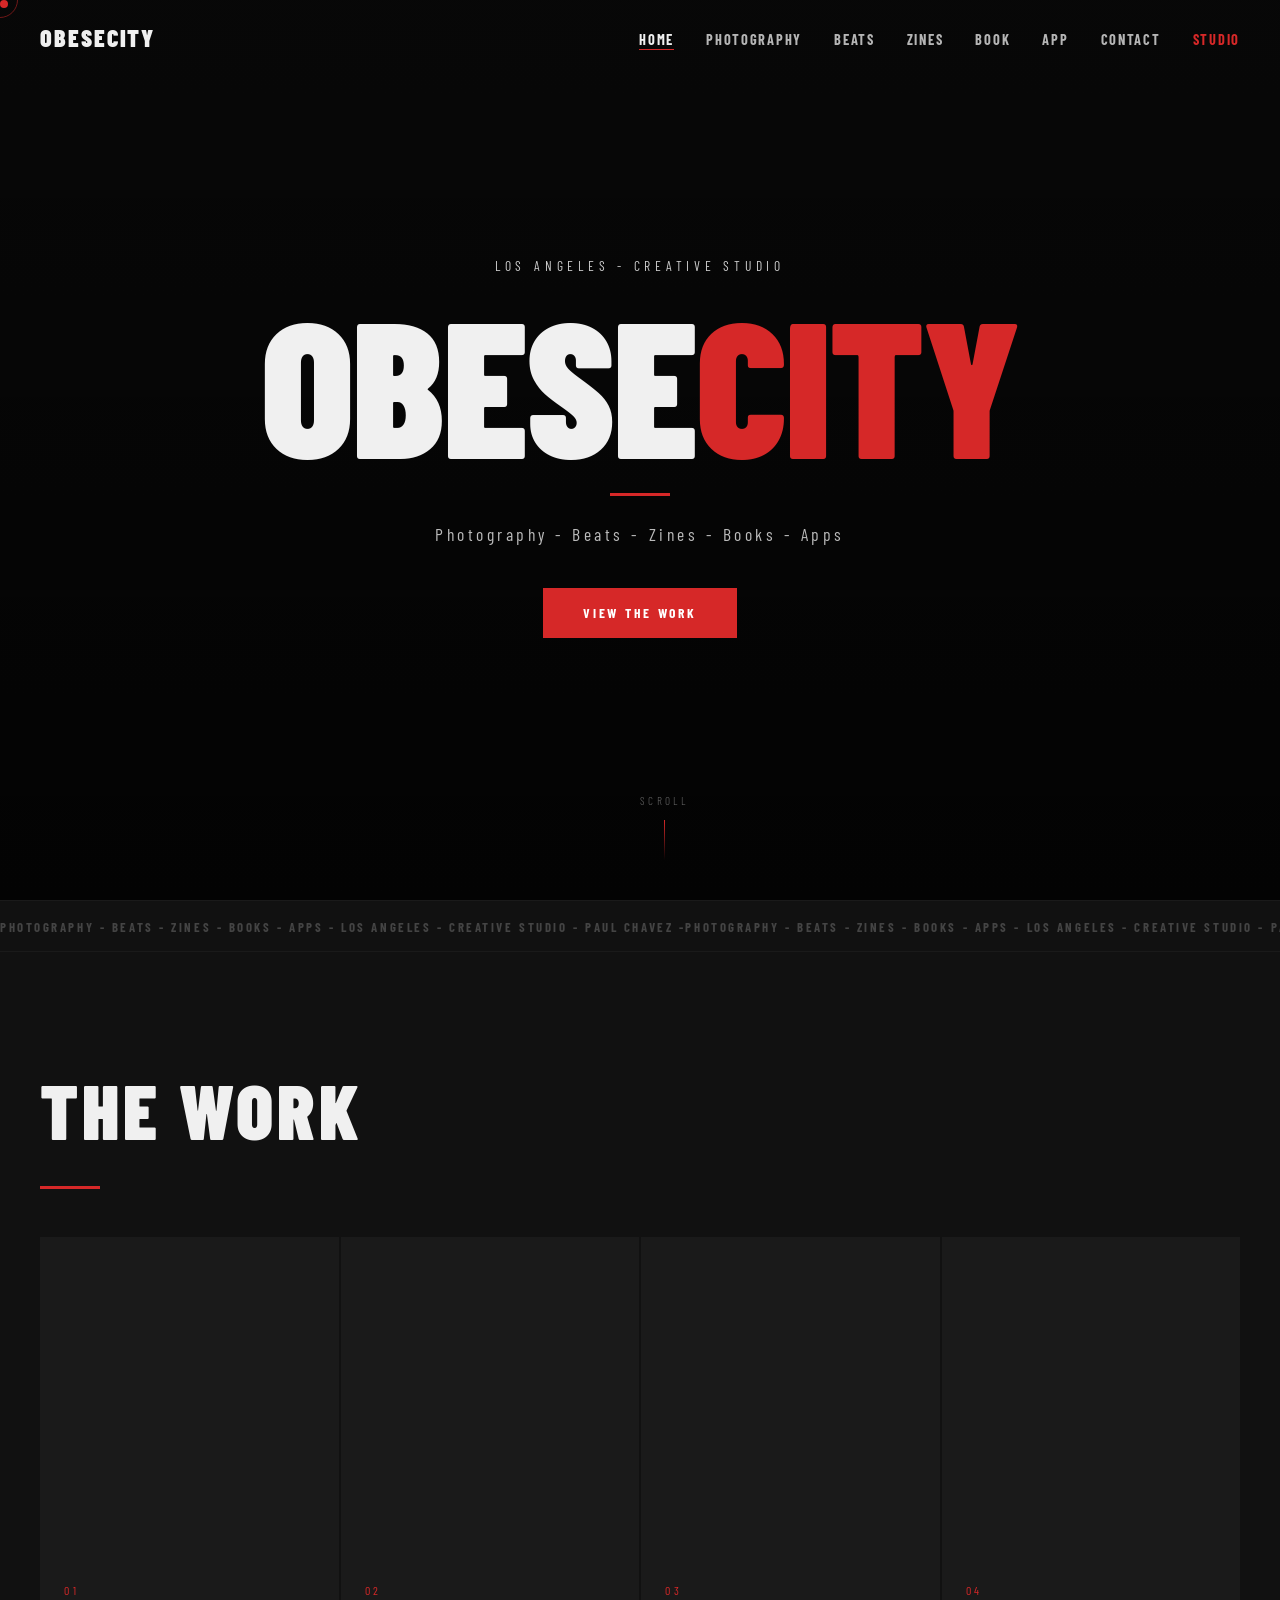
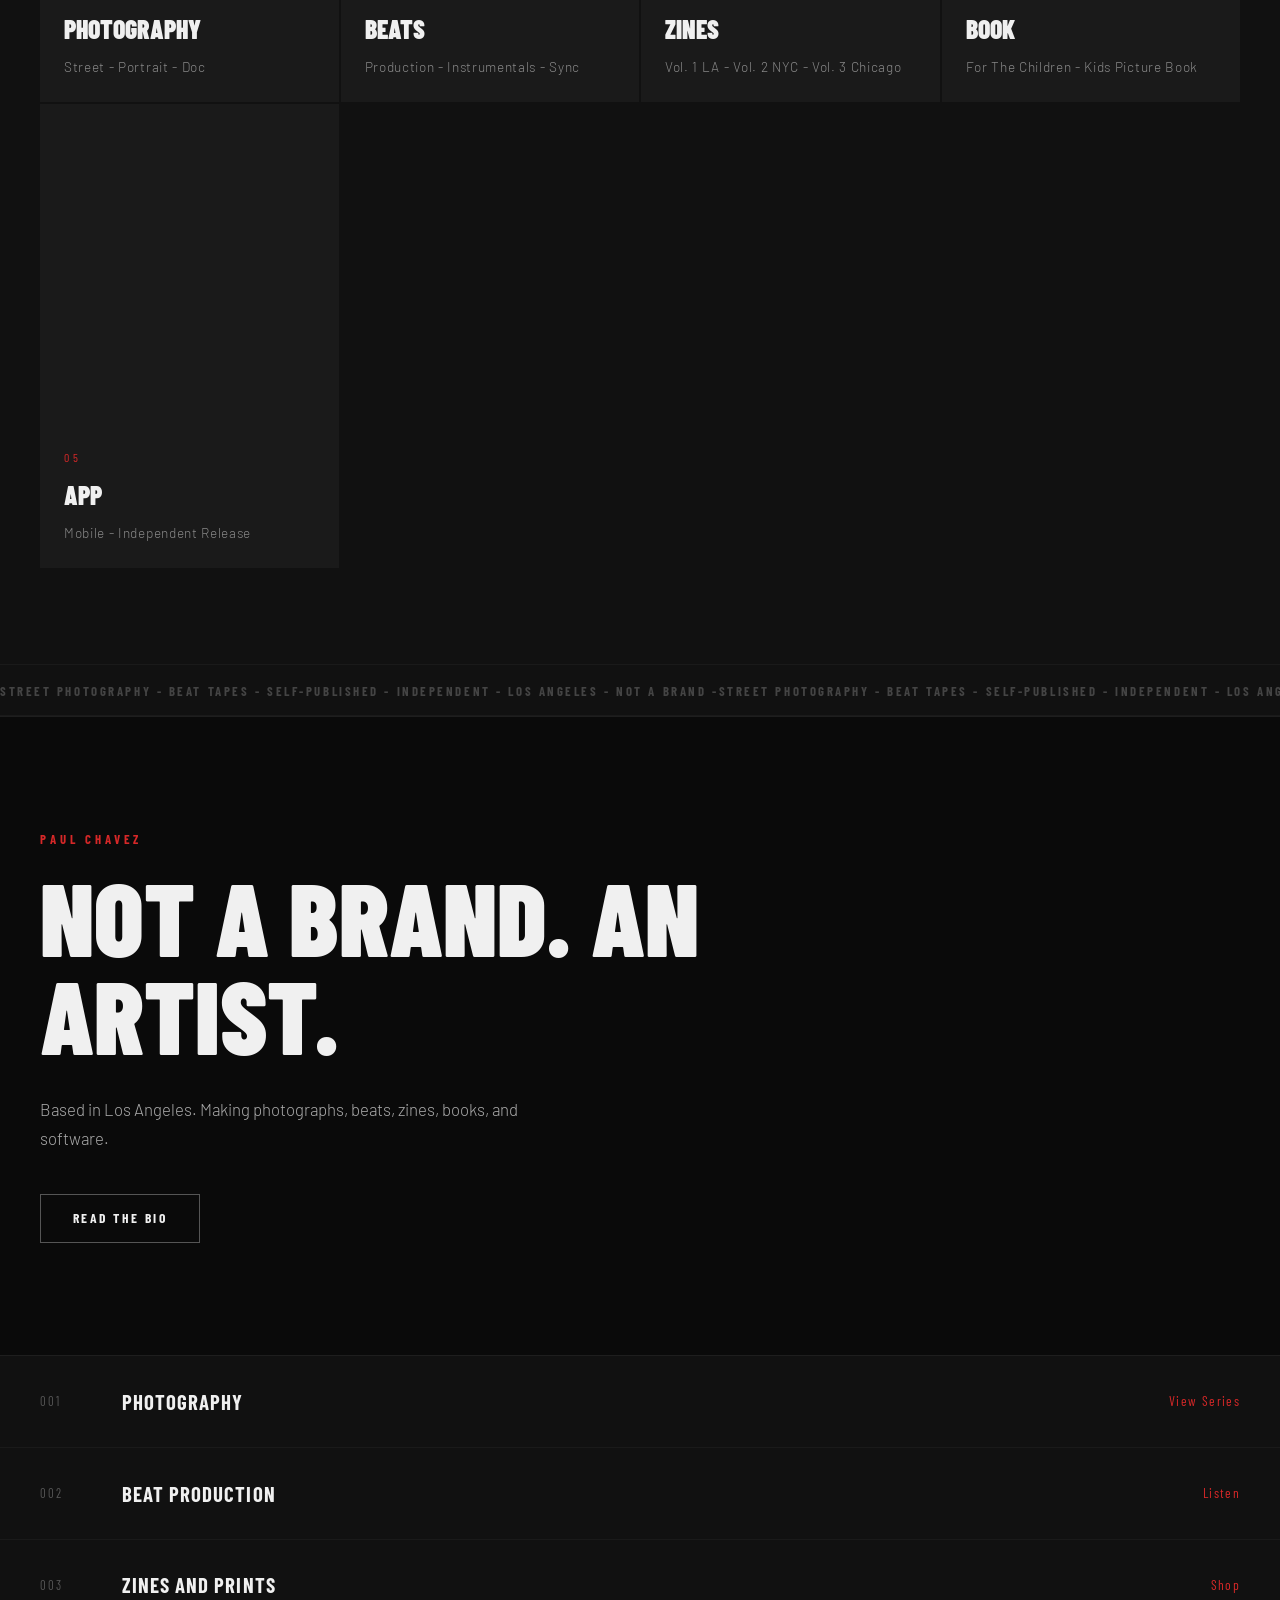
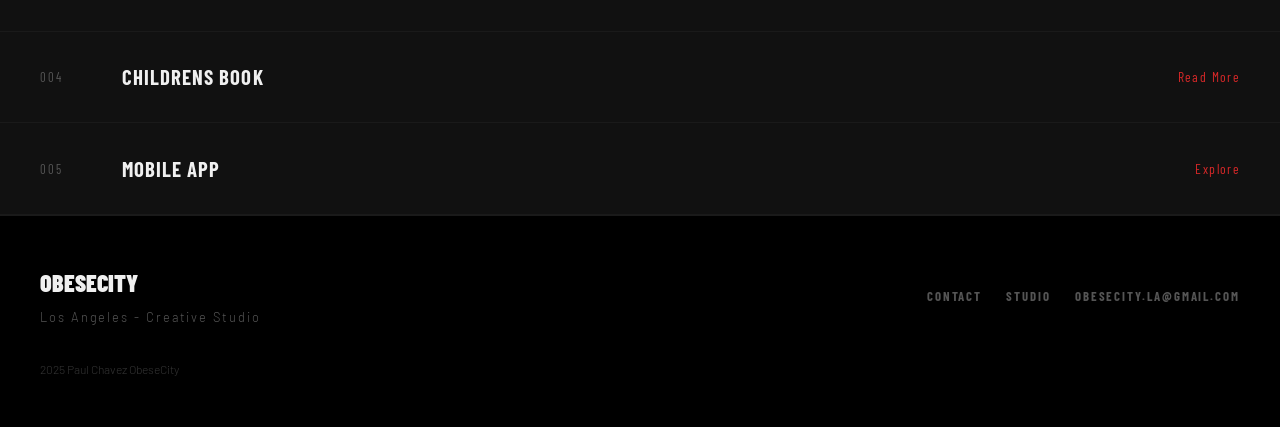
==== commit 1f24e7e2: "Add animations v2: custom cursor, marquee ticker, scroll reveals, page transitions, magnetic buttons" ====
--- a/index.html
+++ b/index.html
@@ -1,300 +1,151 @@
 <!DOCTYPE html>
 <html lang="en">
-  <head>
-    <meta charset="UTF-8">
-    <meta name="viewport" content="width=device-width, initial-scale=1.0">
-    <title>OBESECITY — Los Angeles Creative Studio</title>
-  <meta name="description" content="Obesecity — Photography, Beats, Zines, Books, Apps. Los Angeles creative studio by Paul Chavez.">
-  <link rel="preconnect" href="https://fonts.googleapis.com">
-  <link rel="preconnect" href="https://fonts.gstatic.com" crossorigin>
-  <link href="https://fonts.googleapis.com/css2?family=Barlow+Condensed:ital,wght@0,400;0,700;0,900;1,400&family=Barlow:wght@300;400;500&display=swap" rel="stylesheet">
-  <link rel="stylesheet" href="style.css">
-  </head>
+<head>
+<meta charset="UTF-8">
+<meta name="viewport" content="width=device-width, initial-scale=1.0">
+<title>OBESECITY - Los Angeles Creative Studio</title>
+<link rel="preconnect" href="https://fonts.googleapis.com">
+<link rel="preconnect" href="https://fonts.gstatic.com" crossorigin>
+<link href="https://fonts.googleapis.com/css2?family=Barlow+Condensed:ital,wght@0,400;0,700;0,900;1,400&family=Barlow:wght@300;400;500&display=swap" rel="stylesheet">
+<link rel="stylesheet" href="style.css">
+</head>
 <body class="is-loading">
-
-<!-- CUSTOM CURSOR -->
-<div class="cursor" id="cursor"></div>div>
-<div class="cursor-follower" id="cursorFollower"></div>div>
-
-<!-- PAGE TRANSITION OVERLAY -->
-<div class="page-transition" id="pageTransition"></div>div>
-
-<!-- NAV -->
+<div class="cursor" id="cursor"></div>
+<div class="cursor-follower" id="cursorFollower"></div>
+<div class="page-transition" id="pageTransition"></div>
 <nav class="nav" id="nav">
-  <a href="index.html" class="nav-logo">OBESECITY</a>a>
-  <button class="nav-toggle" id="navToggle" aria-label="Menu">&#9776;</button>button>
-  <ul class="nav-links" id="navLinks">
-      <li><a href="index.html" class="active">Home</a>a></li>
-      <li><a href="photography.html">Photography</a>a></li>
-      <li><a href="beats.html">Beats</a>a></li>
-      <li><a href="zines.html">Zines</a>a></li>
-      <li><a href="book.html">Book</a>a></li>
-      <li><a href="app.html">App</a>a></li>
-      <li><a href="contact.html">Contact</a>a></li>
-      <li><a href="studio.html" class="nav-studio">Studio &#8599;</a>a></li>
-  </ul>ul>
-</nav>nav>
-
-<!-- HERO -->
+<a href="index.html" class="nav-logo">OBESECITY</a>
+<button class="nav-toggle" id="navToggle">menu</button>
+<ul class="nav-links" id="navLinks">
+<li><a href="index.html" class="active">Home</a></li>
+<li><a href="photography.html">Photography</a></li>
+<li><a href="beats.html">Beats</a></li>
+<li><a href="zines.html">Zines</a></li>
+<li><a href="book.html">Book</a></li>
+<li><a href="app.html">App</a></li>
+<li><a href="contact.html">Contact</a></li>
+<li><a href="studio.html" class="nav-studio">Studio</a></li>
+</ul>
+</nav>
 <section class="hero" id="hero">
-  <div class="hero-bg" style="background-image:url('https://lh3.googleusercontent.com/jRmBgBvSF7YxXD3yAV0d6Ngl7AHJ9yqVh7LRbCG-j9xT3VuZMxRWAzCzY24x5jLhqdKEp3gSFGaOCrC5PJx1yiHBlb_1w-GVKQ=s0')"></div>div>
-  <div class="hero-overlay"></div>div>
-  <div class="hero-content">
-      <p class="hero-sub anim-fade-up" data-delay="0">LOS ANGELES &middot; CREATIVE STUDIO</p>p>
-      <h1 class="hero-title">
-            <span class="hero-word anim-reveal" data-delay="100">OBESE</span>span><span class="hero-word red anim-reveal" data-delay="300">CITY</span>span>
-      </h1>h1>
-      <div class="hero-rule anim-expand" data-delay="500"></div>div>
-      <p class="hero-desc anim-fade-up" data-delay="600">Photography &middot; Beats &middot; Zines &middot; Books &middot; Apps</p>p>
-      <a href="photography.html" class="btn-primary anim-fade-up magnetic" data-delay="800">VIEW THE WORK</a>a>
-  </div>div>
-  <div class="hero-scroll anim-fade-up" data-delay="1000">
-      <span>SCROLL</span>
-      <div class="scroll-line"></div>div>
-  </div>div>
-</section>section>
-
-<!-- MARQUEE TICKER -->
+<div class="hero-bg" style="background-image:url('https://lh3.googleusercontent.com/jRmBgBvSF7YxXD3yAV0d6Ngl7AHJ9yqVh7LRbCG-j9xT3VuZMxRWAzCzY24x5jLhqdKEp3gSFGaOCrC5PJx1yiHBlb_1w-GVKQ=s0')"></div>
+<div class="hero-overlay"></div>
+<div class="hero-content">
+<p class="hero-sub anim-fade-up" data-delay="0">LOS ANGELES - CREATIVE STUDIO</p>
+<h1 class="hero-title">
+<span class="hero-word anim-reveal" data-delay="100">OBESE</span><span class="hero-word red anim-reveal" data-delay="300">CITY</span>
+</h1>
+<div class="hero-rule anim-expand" data-delay="500"></div>
+<p class="hero-desc anim-fade-up" data-delay="600">Photography - Beats - Zines - Books - Apps</p>
+<a href="photography.html" class="btn-primary anim-fade-up magnetic" data-delay="800">VIEW THE WORK</a>
+</div>
+<div class="hero-scroll anim-fade-up" data-delay="1000">
+<span>SCROLL</span>
+<div class="scroll-line"></div>
+</div>
+</section>
 <div class="marquee-wrap">
-  <div class="marquee-track">
-      <span>PHOTOGRAPHY &nbsp;&middot;&nbsp; BEATS &nbsp;&middot;&nbsp; ZINES &nbsp;&middot;&nbsp; BOOKS &nbsp;&middot;&nbsp; APPS &nbsp;&middot;&nbsp; LOS ANGELES &nbsp;&middot;&nbsp; CREATIVE STUDIO &nbsp;&middot;&nbsp; PAUL CHAVEZ &nbsp;&middot;&nbsp; OBESE CITY &nbsp;&middot;&nbsp;</span>
-      <span>PHOTOGRAPHY &nbsp;&middot;&nbsp; BEATS &nbsp;&middot;&nbsp; ZINES &nbsp;&middot;&nbsp; BOOKS &nbsp;&middot;&nbsp; APPS &nbsp;&middot;&nbsp; LOS ANGELES &nbsp;&middot;&nbsp; CREATIVE STUDIO &nbsp;&middot;&nbsp; PAUL CHAVEZ &nbsp;&middot;&nbsp; OBESE CITY &nbsp;&middot;&nbsp;</span>
-      <span>PHOTOGRAPHY &nbsp;&middot;&nbsp; BEATS &nbsp;&middot;&nbsp; ZINES &nbsp;&middot;&nbsp; BOOKS &nbsp;&middot;&nbsp; APPS &nbsp;&middot;&nbsp; LOS ANGELES &nbsp;&middot;&nbsp; CREATIVE STUDIO &nbsp;&middot;&nbsp; PAUL CHAVEZ &nbsp;&middot;&nbsp; OBESE CITY &nbsp;&middot;&nbsp;</span>
-  </div>div>
-</div>div>
-
-<!-- WORK GRID -->
+<div class="marquee-track">
+<span>PHOTOGRAPHY - BEATS - ZINES - BOOKS - APPS - LOS ANGELES - CREATIVE STUDIO - PAUL CHAVEZ -</span>
+<span>PHOTOGRAPHY - BEATS - ZINES - BOOKS - APPS - LOS ANGELES - CREATIVE STUDIO - PAUL CHAVEZ -</span>
+<span>PHOTOGRAPHY - BEATS - ZINES - BOOKS - APPS - LOS ANGELES - CREATIVE STUDIO - PAUL CHAVEZ -</span>
+</div>
+</div>
 <section class="section work-grid" id="work">
-  <div class="section-header reveal-up">
-      <h2>THE WORK</h2>
-      <div class="rule"></div>div>
-  </div>div>
-  <div class="grid-5">
-      <a href="photography.html" class="work-tile reveal-up magnetic" data-delay="0">
-            <div class="tile-img" style="background-image:url('https://lh3.googleusercontent.com/jRmBgBvSF7YxXD3yAV0d6Ngl7AHJ9yqVh7LRbCG-j9xT3VuZMxRWAzCzY24x5jLhqdKEp3gSFGaOCrC5PJx1yiHBlb_1w-GVKQ=s0')"></div>div>
-            <div class="tile-info"><span class="tile-label">01</span><h3>Photography</h3><p>Street &middot; Portrait &middot; Documentary</p></div>div>
-            <div class="tile-hover-line"></div>div>
-      </a>a>
-      <a href="beats.html" class="work-tile reveal-up magnetic" data-delay="100">
-            <div class="tile-img" style="background-image:url('https://lh3.googleusercontent.com/2bHhFiuJoVIhCBiFDH4gvRmWiCpHGVBgTPZCzT4EGFzRv6H2GOJYSH1v1qzPbSFLX6Qz3VL-FQHyCqJHdJNdWHJmBQp3Ym74=s0')"></div>div>
-            <div class="tile-info"><span class="tile-label">02</span><h3>Beats</h3><p>Production &middot; Instrumentals &middot; Sync</p></div>div>
-            <div class="tile-hover-line"></div>div>
-      </a>a>
-      <a href="zines.html" class="work-tile reveal-up magnetic" data-delay="200">
-            <div class="tile-img tile-img-dark"></div>div>
-            <div class="tile-info"><span class="tile-label">03</span><h3>Zines</h3><p>Vol. 1 LA &middot; Vol. 2 NYC &middot; Vol. 3 Chicago</p></div>div>
-            <div class="tile-hover-line"></div>div>
-      </a>a>
-      <a href="book.html" class="work-tile reveal-up magnetic" data-delay="300">
-            <div class="tile-img tile-img-dark"></div>div>
-            <div class="tile-info"><span class="tile-label">04</span><h3>Book</h3><p>For The Children &middot; Kids Picture Book</p></div>div>
-            <div class="tile-hover-line"></div>div>
-      </a>a>
-      <a href="app.html" class="work-tile reveal-up magnetic" data-delay="400">
-            <div class="tile-img tile-img-dark"></div>div>
-            <div class="tile-info"><span class="tile-label">05</span><h3>App</h3><p>Mobile &middot; Independent Release</p></div>div>
-            <div class="tile-hover-line"></div>div>
-      </a>a>
-  </div>div>
-</section>section>
-
-<!-- MARQUEE TICKER 2 (reversed) -->
+<div class="section-header reveal-up"><h2>THE WORK</h2><div class="rule"></div></div>
+<div class="grid-5">
+<a href="photography.html" class="work-tile reveal-up magnetic" data-delay="0">
+<div class="tile-img" style="background-image:url('https://lh3.googleusercontent.com/jRmBgBvSF7YxXD3yAV0d6Ngl7AHJ9yqVh7LRbCG-j9xT3VuZMxRWAzCzY24x5jLhqdKEp3gSFGaOCrC5PJx1yiHBlb_1w-GVKQ=s0')"></div>
+<div class="tile-info"><span class="tile-label">01</span><h3>Photography</h3><p>Street - Portrait - Doc</p></div>
+<div class="tile-hover-line"></div>
+</a>
+<a href="beats.html" class="work-tile reveal-up magnetic" data-delay="100">
+<div class="tile-img" style="background-image:url('https://lh3.googleusercontent.com/2bHhFiuJoVIhCBiFDH4gvRmWiCpHGVBgTPZCzT4EGFzRv6H2GOJYSH1v1qzPbSFLX6Qz3VL-FQHyCqJHdJNdWHJmBQp3Ym74=s0')"></div>
+<div class="tile-info"><span class="tile-label">02</span><h3>Beats</h3><p>Production - Instrumentals - Sync</p></div>
+<div class="tile-hover-line"></div>
+</a>
+<a href="zines.html" class="work-tile reveal-up magnetic" data-delay="200">
+<div class="tile-img tile-img-dark"></div>
+<div class="tile-info"><span class="tile-label">03</span><h3>Zines</h3><p>Vol. 1 LA - Vol. 2 NYC - Vol. 3 Chicago</p></div>
+<div class="tile-hover-line"></div>
+</a>
+<a href="book.html" class="work-tile reveal-up magnetic" data-delay="300">
+<div class="tile-img tile-img-dark"></div>
+<div class="tile-info"><span class="tile-label">04</span><h3>Book</h3><p>For The Children - Kids Picture Book</p></div>
+<div class="tile-hover-line"></div>
+</a>
+<a href="app.html" class="work-tile reveal-up magnetic" data-delay="400">
+<div class="tile-img tile-img-dark"></div>
+<div class="tile-info"><span class="tile-label">05</span><h3>App</h3><p>Mobile - Independent Release</p></div>
+<div class="tile-hover-line"></div>
+</a>
+</div>
+</section>
 <div class="marquee-wrap marquee-reverse">
-  <div class="marquee-track">
-      <span>STREET PHOTOGRAPHY &nbsp;&middot;&nbsp; BEAT TAPES &nbsp;&middot;&nbsp; SELF-PUBLISHED &nbsp;&middot;&nbsp; INDEPENDENT &nbsp;&middot;&nbsp; LOS ANGELES &nbsp;&middot;&nbsp; NOT A BRAND &nbsp;&middot;&nbsp; AN ARTIST &nbsp;&middot;&nbsp; PAUL CHAVEZ &nbsp;&middot;&nbsp;</span>
-      <span>STREET PHOTOGRAPHY &nbsp;&middot;&nbsp; BEAT TAPES &nbsp;&middot;&nbsp; SELF-PUBLISHED &nbsp;&middot;&nbsp; INDEPENDENT &nbsp;&middot;&nbsp; LOS ANGELES &nbsp;&middot;&nbsp; NOT A BRAND &nbsp;&middot;&nbsp; AN ARTIST &nbsp;&middot;&nbsp; PAUL CHAVEZ &nbsp;&middot;&nbsp;</span>
-      <span>STREET PHOTOGRAPHY &nbsp;&middot;&nbsp; BEAT TAPES &nbsp;&middot;&nbsp; SELF-PUBLISHED &nbsp;&middot;&nbsp; INDEPENDENT &nbsp;&middot;&nbsp; LOS ANGELES &nbsp;&middot;&nbsp; NOT A BRAND &nbsp;&middot;&nbsp; AN ARTIST &nbsp;&middot;&nbsp; PAUL CHAVEZ &nbsp;&middot;&nbsp;</span>
-  </div>div>
-</div>div>
-
-<!-- ABOUT STRIP -->
+<div class="marquee-track">
+<span>STREET PHOTOGRAPHY - BEAT TAPES - SELF-PUBLISHED - INDEPENDENT - LOS ANGELES - NOT A BRAND -</span>
+<span>STREET PHOTOGRAPHY - BEAT TAPES - SELF-PUBLISHED - INDEPENDENT - LOS ANGELES - NOT A BRAND -</span>
+<span>STREET PHOTOGRAPHY - BEAT TAPES - SELF-PUBLISHED - INDEPENDENT - LOS ANGELES - NOT A BRAND -</span>
+</div>
+</div>
 <section class="about-strip" id="about">
-  <div class="about-content">
-      <p class="about-eyebrow reveal-up">PAUL CHAVEZ</p>
-      <h2 class="about-headline reveal-up">Not a brand.<br><span class="red">An artist.</span>span></h2>
-      <p class="about-body reveal-up">Based in Los Angeles. Making photographs, beats, zines, books, and software. Everything is connected &mdash; it&rsquo;s all the same creative impulse expressed in different forms.</p>
-      <a href="studio.html" class="btn-outline reveal-up magnetic">READ THE BIO</a>a>
-  </div>div>
-</section>section>
-
-<!-- MEDIUM INDEX -->
+<div class="about-content">
+<p class="about-eyebrow reveal-up">PAUL CHAVEZ</p>
+<h2 class="about-headline reveal-up">Not a brand. An artist.</h2>
+<p class="about-body reveal-up">Based in Los Angeles. Making photographs, beats, zines, books, and software.</p>
+<a href="studio.html" class="btn-outline reveal-up magnetic">READ THE BIO</a>
+</div>
+</section>
 <section class="section medium-index" id="index">
-  <div class="medium-row reveal-left" data-delay="0"><span class="medium-num">001</span><span class="medium-name">Photography</span><a href="photography.html" class="medium-link">View Series &rarr;</a>a></div>div>
-  <div class="medium-row reveal-left" data-delay="80"><span class="medium-num">002</span><span class="medium-name">Beat Production</span><a href="beats.html" class="medium-link">Listen &rarr;</a>a></div>div>
-  <div class="medium-row reveal-left" data-delay="160"><span class="medium-num">003</span><span class="medium-name">Zines &amp; Prints</span><a href="zines.html" class="medium-link">Shop &rarr;</a>a></div>div>
-  <div class="medium-row reveal-left" data-delay="240"><span class="medium-num">004</span><span class="medium-name">Children&rsquo;s Book</span><a href="book.html" class="medium-link">Read More &rarr;</a>a></div>div>
-  <div class="medium-row reveal-left" data-delay="320"><span class="medium-num">005</span><span class="medium-name">Mobile App</span><a href="app.html" class="medium-link">Explore &rarr;</a>a></div>div>
-</section>section>
-
-<!-- FOOTER -->
+<div class="medium-row reveal-left" data-delay="0"><span class="medium-num">001</span><span class="medium-name">Photography</span><a href="photography.html" class="medium-link">View Series</a></div>
+<div class="medium-row reveal-left" data-delay="80"><span class="medium-num">002</span><span class="medium-name">Beat Production</span><a href="beats.html" class="medium-link">Listen</a></div>
+<div class="medium-row reveal-left" data-delay="160"><span class="medium-num">003</span><span class="medium-name">Zines and Prints</span><a href="zines.html" class="medium-link">Shop</a></div>
+<div class="medium-row reveal-left" data-delay="240"><span class="medium-num">004</span><span class="medium-name">Childrens Book</span><a href="book.html" class="medium-link">Read More</a></div>
+<div class="medium-row reveal-left" data-delay="320"><span class="medium-num">005</span><span class="medium-name">Mobile App</span><a href="app.html" class="medium-link">Explore</a></div>
+</section>
 <footer class="footer reveal-up">
-  <div class="footer-inner">
-      <div class="footer-brand"><span class="footer-logo">OBESECITY</span><span class="footer-tagline">Los Angeles &middot; Creative Studio</span></div>div>
-      <div class="footer-links"><a href="contact.html">Contact</a>a><a href="studio.html">Studio</a>a><a href="mailto:ObeseCity.LA@gmail.com">ObeseCity.LA@gmail.com</a>a></div>div>
-      <div class="footer-copy">&copy; 2025 Paul Chavez / ObeseCity</div>div>
-  </div>div>
-</footer>footer>
-
+<div class="footer-inner">
+<div class="footer-brand"><span class="footer-logo">OBESECITY</span><span class="footer-tagline">Los Angeles - Creative Studio</span></div>
+<div class="footer-links"><a href="contact.html">Contact</a><a href="studio.html">Studio</a><a href="mailto:ObeseCity.LA@gmail.com">ObeseCity.LA@gmail.com</a></div>
+<div class="footer-copy">2025 Paul Chavez ObeseCity</div>
+</div>
+</footer>
 <script>
-  // =====================
-  // PAGE LOAD
-  // =====================
-  window.addEventListener('load', () => {
-      document.body.classList.remove('is-loading');
-      document.body.classList.add('loaded');
-      initHeroAnimations();
-      initScrollReveal();
-      initCursor();
-      initNav();
-      initMagneticButtons();
-      initPageTransitions();
-      initMarquee();
+window.addEventListener('load',function(){
+document.body.classList.remove('is-loading');
+document.body.classList.add('loaded');
+document.querySelectorAll('.anim-fade-up,.anim-reveal,.anim-expand').forEach(function(el){
+  var d=parseInt(el.dataset.delay)||0;setTimeout(function(){el.classList.add('animated');},d);
+});
+var obs=new IntersectionObserver(function(entries){entries.forEach(function(e){
+  if(e.isIntersecting){var el=e.target,d=parseInt(el.dataset.delay)||0;setTimeout(function(){el.classList.add('revealed');},d);obs.unobserve(el);}
+});},{threshold:0.15});
+document.querySelectorAll('.reveal-up,.reveal-left').forEach(function(el){obs.observe(el);});
+if(!window.matchMedia('(pointer:coarse)').matches){
+  var cur=document.getElementById('cursor'),fol=document.getElementById('cursorFollower');
+  var mx=0,my=0,fx=0,fy=0;
+  document.addEventListener('mousemove',function(e){mx=e.clientX;my=e.clientY;cur.style.transform='translate('+(mx-4)+'px,'+(my-4)+'px)';});
+  (function a(){fx+=(mx-fx)*0.1;fy+=(my-fy)*0.1;fol.style.transform='translate('+(fx-18)+'px,'+(fy-18)+'px)';requestAnimationFrame(a);})();
+  document.querySelectorAll('a,button,.work-tile,.medium-row').forEach(function(el){
+    el.addEventListener('mouseenter',function(){cur.classList.add('cursor-hover');fol.classList.add('cursor-hover');});
+    el.addEventListener('mouseleave',function(){cur.classList.remove('cursor-hover');fol.classList.remove('cursor-hover');});
   });
-
-  // =====================
-  // HERO ENTRANCE ANIMATIONS
-  // =====================
-  function initHeroAnimations() {
-      const fadeEls = document.querySelectorAll('.anim-fade-up');
-      const revealEls = document.querySelectorAll('.anim-reveal');
-      const expandEls = document.querySelectorAll('.anim-expand');
-
-      fadeEls.forEach(el => {
-            const delay = parseInt(el.dataset.delay) || 0;
-            setTimeout(() => { el.classList.add('animated'); }, delay);
-      });
-      revealEls.forEach(el => {
-            const delay = parseInt(el.dataset.delay) || 0;
-            setTimeout(() => { el.classList.add('animated'); }, delay);
-      });
-      expandEls.forEach(el => {
-            const delay = parseInt(el.dataset.delay) || 0;
-            setTimeout(() => { el.classList.add('animated'); }, delay);
-      });
-  }
-
-  // =====================
-  // SCROLL REVEAL (IntersectionObserver)
-  // =====================
-  function initScrollReveal() {
-      const revealItems = document.querySelectorAll('.reveal-up, .reveal-left');
-      const observer = new IntersectionObserver((entries) => {
-            entries.forEach(entry => {
-                    if (entry.isIntersecting) {
-                              const el = entry.target;
-                              const delay = parseInt(el.dataset.delay) || 0;
-                              setTimeout(() => { el.classList.add('revealed'); }, delay);
-                              observer.unobserve(el);
-                    }
-            });
-      }, { threshold: 0.15, rootMargin: '0px 0px -50px 0px' });
-
-      revealItems.forEach(el => observer.observe(el));
-  }
-
-  // =====================
-  // CUSTOM CURSOR
-  // =====================
-  function initCursor() {
-      const cursor = document.getElementById('cursor');
-      const follower = document.getElementById('cursorFollower');
-      if (!cursor || !follower) return;
-      if (window.matchMedia('(pointer:coarse)').matches) {
-            cursor.style.display = 'none';
-            follower.style.display = 'none';
-            return;
-      }
-
-      let mouseX = 0, mouseY = 0, followerX = 0, followerY = 0;
-
-      document.addEventListener('mousemove', (e) => {
-            mouseX = e.clientX; mouseY = e.clientY;
-            cursor.style.transform = `translate(${mouseX - 4}px, ${mouseY - 4}px)`;
-      });
-
-      function animateFollower() {
-            followerX += (mouseX - followerX) * 0.1;
-            followerY += (mouseY - followerY) * 0.1;
-            follower.style.transform = `translate(${followerX - 18}px, ${followerY - 18}px)`;
-            requestAnimationFrame(animateFollower);
-      }
-      animateFollower();
-
-      document.querySelectorAll('a, button, .work-tile, .medium-row').forEach(el => {
-            el.addEventListener('mouseenter', () => {
-                    cursor.classList.add('cursor-hover');
-                    follower.classList.add('cursor-hover');
-            });
-            el.addEventListener('mouseleave', () => {
-                    cursor.classList.remove('cursor-hover');
-                    follower.classList.remove('cursor-hover');
-            });
-      });
-  }
-
-  // =====================
-  // NAV SCROLL + MOBILE TOGGLE
-  // =====================
-  function initNav() {
-      const nav = document.getElementById('nav');
-      const toggle = document.getElementById('navToggle');
-      const links = document.getElementById('navLinks');
-      window.addEventListener('scroll', () => {
-            nav.classList.toggle('scrolled', window.scrollY > 50);
-      });
-      toggle.addEventListener('click', () => {
-            links.classList.toggle('open');
-            toggle.classList.toggle('open');
-      });
-  }
-
-  // =====================
-  // MAGNETIC BUTTONS
-  // =====================
-  function initMagneticButtons() {
-      document.querySelectorAll('.magnetic').forEach(el => {
-            el.addEventListener('mousemove', (e) => {
-                    const rect = el.getBoundingClientRect();
-                    const x = e.clientX - rect.left - rect.width / 2;
-                    const y = e.clientY - rect.top - rect.height / 2;
-                    el.style.transform = `translate(${x * 0.18}px, ${y * 0.18}px)`;
-            });
-            el.addEventListener('mouseleave', () => {
-                    el.style.transform = '';
-            });
-      });
-  }
-
-  // =====================
-  // PAGE TRANSITIONS
-  // =====================
-  function initPageTransitions() {
-      const overlay = document.getElementById('pageTransition');
-      document.querySelectorAll('a[href]').forEach(link => {
-            const href = link.getAttribute('href');
-            if (!href || href.startsWith('#') || href.startsWith('mailto') || href.startsWith('http')) return;
-            link.addEventListener('click', (e) => {
-                    e.preventDefault();
-                    overlay.classList.add('active');
-                    setTimeout(() => { window.location.href = href; }, 400);
-            });
-      });
-      window.addEventListener('pageshow', () => {
-            overlay.classList.remove('active');
-      });
-  }
-
-  // =====================
-  // MARQUEE PAUSE ON HOVER
-  // =====================
-  function initMarquee() {
-      document.querySelectorAll('.marquee-wrap').forEach(wrap => {
-            wrap.addEventListener('mouseenter', () => wrap.classList.add('paused'));
-            wrap.addEventListener('mouseleave', () => wrap.classList.remove('paused'));
-      });
-  }
+}
+var nav=document.getElementById('nav');
+window.addEventListener('scroll',function(){nav.classList.toggle('scrolled',window.scrollY>50);});
+document.getElementById('navToggle').addEventListener('click',function(){document.getElementById('navLinks').classList.toggle('open');});
+document.querySelectorAll('.magnetic').forEach(function(el){
+  el.addEventListener('mousemove',function(e){var r=el.getBoundingClientRect(),x=e.clientX-r.left-r.width/2,y=e.clientY-r.top-r.height/2;el.style.transform='translate('+(x*0.18)+'px,'+(y*0.18)+'px)';});
+  el.addEventListener('mouseleave',function(){el.style.transform='';});
+});
+var ov=document.getElementById('pageTransition');
+document.querySelectorAll('a[href]').forEach(function(link){
+  var h=link.getAttribute('href');
+  if(!h||h[0]==='#'||h.indexOf('mailto')===0||h.indexOf('http')===0)return;
+  link.addEventListener('click',function(e){e.preventDefault();ov.classList.add('active');setTimeout(function(){window.location.href=h;},400);});
+});
+window.addEventListener('pageshow',function(){ov.classList.remove('active');});
+});
 </script>
-</body>body>
-</html>html>
-</script></p></p></h3></h2></span></span></li></li></title>
-  </head>
+</body>
+</html>
--- a/style.css
+++ b/style.css
@@ -1,93 +1,175 @@
-/* ===== OBESECITY SITE — style.css ===== */
+/* ===== OBESECITY SITE — style.css (v2 — Animated) ===== */
 *,*::before,*::after{box-sizing:border-box;margin:0;padding:0;}
-html{scroll-behavior:smooth;}
-body{background:#0a0a0a;color:#f0f0f0;font-family:'Barlow',sans-serif;font-weight:300;line-height:1.6;}
+html{scroll-behavior:smooth;cursor:none;}
+body{background:#0a0a0a;color:#f0f0f0;font-family:'Barlow',sans-serif;font-weight:300;line-height:1.6;overflow-x:hidden;}
+body.is-loading *{transition:none!important;animation:none!important;}
 a{color:inherit;text-decoration:none;}
 img{max-width:100%;display:block;}
 .red{color:#d62828;}
 
-/* NAV */
-.nav{position:fixed;top:0;left:0;right:0;z-index:100;display:flex;align-items:center;justify-content:space-between;padding:1.2rem 2.5rem;transition:background 0.3s;}
-.nav.scrolled{background:rgba(10,10,10,0.95);backdrop-filter:blur(8px);}
-.nav-logo{font-family:'Barlow Condensed',sans-serif;font-weight:900;font-size:1.5rem;letter-spacing:0.08em;color:#f0f0f0;}
+/* =====================
+   CUSTOM CURSOR
+   ===================== */
+.cursor{position:fixed;top:0;left:0;width:8px;height:8px;background:#d62828;border-radius:50%;pointer-events:none;z-index:9999;transition:transform 0.1s,width 0.2s,height 0.2s,background 0.2s;}
+.cursor-follower{position:fixed;top:0;left:0;width:36px;height:36px;border:1px solid rgba(214,40,40,0.5);border-radius:50%;pointer-events:none;z-index:9998;transition:width 0.3s,height 0.3s,border-color 0.3s;}
+.cursor.cursor-hover{width:12px;height:12px;background:#fff;}
+.cursor-follower.cursor-hover{width:52px;height:52px;border-color:rgba(255,255,255,0.4);}
+@media(pointer:coarse){.cursor,.cursor-follower{display:none;}html{cursor:auto;}}
+
+/* =====================
+   PAGE TRANSITION
+   ===================== */
+.page-transition{position:fixed;inset:0;background:#0a0a0a;z-index:9000;pointer-events:none;opacity:0;transform:translateY(100%);transition:transform 0.4s cubic-bezier(0.76,0,0.24,1),opacity 0.4s;}
+.page-transition.active{opacity:1;transform:translateY(0);pointer-events:all;}
+
+/* =====================
+   NAV
+   ===================== */
+.nav{position:fixed;top:0;left:0;right:0;z-index:100;display:flex;align-items:center;justify-content:space-between;padding:1.2rem 2.5rem;transition:background 0.3s,padding 0.3s;}
+.nav.scrolled{background:rgba(10,10,10,0.96);backdrop-filter:blur(12px);padding:0.9rem 2.5rem;}
+.nav-logo{font-family:'Barlow Condensed',sans-serif;font-weight:900;font-size:1.5rem;letter-spacing:0.08em;color:#f0f0f0;transition:letter-spacing 0.3s;}
+.nav-logo:hover{letter-spacing:0.16em;}
 .nav-links{list-style:none;display:flex;gap:2rem;align-items:center;}
-.nav-links a{font-family:'Barlow Condensed',sans-serif;font-weight:700;font-size:0.9rem;letter-spacing:0.12em;text-transform:uppercase;opacity:0.75;transition:opacity 0.2s;}
+.nav-links a{font-family:'Barlow Condensed',sans-serif;font-weight:700;font-size:0.9rem;letter-spacing:0.12em;text-transform:uppercase;opacity:0.75;transition:opacity 0.2s;position:relative;}
+.nav-links a::after{content:'';position:absolute;bottom:-2px;left:0;width:0;height:1px;background:#d62828;transition:width 0.3s;}
+.nav-links a:hover::after,.nav-links a.active::after{width:100%;}
 .nav-links a:hover,.nav-links a.active{opacity:1;}
-.nav-studio{color:#d62828 !important;opacity:1 !important;}
-.nav-toggle{display:none;background:none;border:none;color:#f0f0f0;font-size:1.5rem;cursor:pointer;}
-
-/* HERO */
+.nav-studio{color:#d62828!important;opacity:1!important;}
+.nav-toggle{display:none;background:none;border:none;color:#f0f0f0;font-size:1.5rem;cursor:pointer;width:40px;height:40px;position:relative;}
+.nav-toggle.open{color:#d62828;}
+
+/* =====================
+   HERO
+   ===================== */
 .hero{position:relative;height:100vh;min-height:600px;display:flex;align-items:center;justify-content:center;overflow:hidden;}
-.hero-bg{position:absolute;inset:0;background-size:cover;background-position:center;background-repeat:no-repeat;}
-.hero-overlay{position:absolute;inset:0;background:linear-gradient(to bottom,rgba(0,0,0,0.3) 0%,rgba(0,0,0,0.65) 100%);}
+.hero-bg{position:absolute;inset:0;background-size:cover;background-position:center;background-repeat:no-repeat;transform:scale(1.05);transition:transform 8s ease-out;}
+body.loaded .hero-bg{transform:scale(1);}
+.hero-overlay{position:absolute;inset:0;background:linear-gradient(to bottom,rgba(0,0,0,0.25) 0%,rgba(0,0,0,0.7) 100%);}
 .hero-content{position:relative;z-index:2;text-align:center;padding:0 1.5rem;}
-.hero-sub{font-family:'Barlow Condensed',sans-serif;font-weight:400;font-size:0.85rem;letter-spacing:0.3em;text-transform:uppercase;color:#ccc;margin-bottom:1rem;}
-.hero-title{font-family:'Barlow Condensed',sans-serif;font-weight:900;font-size:clamp(5rem,15vw,14rem);line-height:0.9;letter-spacing:-0.01em;text-transform:uppercase;color:#f0f0f0;margin-bottom:1.5rem;}
+.hero-sub{font-family:'Barlow Condensed',sans-serif;font-weight:400;font-size:0.85rem;letter-spacing:0.35em;text-transform:uppercase;color:#ccc;margin-bottom:1.2rem;}
+.hero-title{font-family:'Barlow Condensed',sans-serif;font-weight:900;font-size:clamp(5rem,15vw,14rem);line-height:0.9;letter-spacing:-0.01em;text-transform:uppercase;color:#f0f0f0;margin-bottom:0;display:flex;justify-content:center;gap:0;}
+.hero-word{display:inline-block;}
+.hero-rule{width:0;height:3px;background:#d62828;margin:1.5rem auto;}
 .hero-desc{font-family:'Barlow Condensed',sans-serif;font-weight:400;font-size:1.1rem;letter-spacing:0.2em;color:#bbb;margin-bottom:2.5rem;}
-
-/* BUTTONS */
-.btn-primary{display:inline-block;padding:0.9rem 2.5rem;background:#d62828;color:#fff;font-family:'Barlow Condensed',sans-serif;font-weight:700;font-size:0.85rem;letter-spacing:0.2em;text-transform:uppercase;transition:background 0.2s,transform 0.2s;}
-.btn-primary:hover{background:#ff3333;transform:translateY(-2px);}
-.btn-outline{display:inline-block;padding:0.8rem 2rem;border:1px solid #555;color:#f0f0f0;font-family:'Barlow Condensed',sans-serif;font-weight:700;font-size:0.85rem;letter-spacing:0.18em;text-transform:uppercase;transition:border-color 0.2s,color 0.2s;}
-.btn-outline:hover{border-color:#d62828;color:#d62828;}
+.hero-scroll{position:absolute;bottom:2.5rem;left:50%;transform:translateX(-50%);display:flex;flex-direction:column;align-items:center;gap:0.6rem;font-family:'Barlow Condensed',sans-serif;font-size:0.7rem;letter-spacing:0.3em;color:#666;}
+.scroll-line{width:1px;height:40px;background:linear-gradient(to bottom,#d62828,transparent);animation:scrollPulse 2s ease-in-out infinite;}
+@keyframes scrollPulse{0%,100%{opacity:1;transform:scaleY(1);}50%{opacity:0.4;transform:scaleY(0.6);}}
+
+/* HERO ENTRANCE ANIMATIONS */
+.anim-fade-up{opacity:0;transform:translateY(24px);transition:opacity 0.7s ease,transform 0.7s ease;}
+.anim-fade-up.animated{opacity:1;transform:translateY(0);}
+.anim-reveal{opacity:0;transform:translateY(40px) skewY(3deg);transition:opacity 0.8s cubic-bezier(0.16,1,0.3,1),transform 0.8s cubic-bezier(0.16,1,0.3,1);}
+.anim-reveal.animated{opacity:1;transform:translateY(0) skewY(0);}
+.anim-expand{transition:width 0.6s cubic-bezier(0.16,1,0.3,1);}
+.anim-expand.animated{width:60px;}
+
+/* =====================
+   MARQUEE TICKER
+   ===================== */
+.marquee-wrap{background:#111;border-top:1px solid #1a1a1a;border-bottom:1px solid #1a1a1a;overflow:hidden;padding:0.75rem 0;white-space:nowrap;}
+.marquee-track{display:inline-flex;animation:marquee 30s linear infinite;}
+.marquee-reverse .marquee-track{animation:marqueeReverse 30s linear infinite;}
+.marquee-track span{font-family:'Barlow Condensed',sans-serif;font-weight:700;font-size:0.8rem;letter-spacing:0.2em;text-transform:uppercase;color:#444;padding-right:0;flex-shrink:0;}
+.marquee-wrap:hover .marquee-track,.marquee-wrap.paused .marquee-track{animation-play-state:paused;}
+.marquee-wrap:hover .marquee-track span{color:#d62828;}
+@keyframes marquee{from{transform:translateX(0);}to{transform:translateX(-33.333%);}}
+@keyframes marqueeReverse{from{transform:translateX(-33.333%);}to{transform:translateX(0);}}
+
+/* =====================
+   SCROLL REVEAL
+   ===================== */
+.reveal-up{opacity:0;transform:translateY(40px);transition:opacity 0.7s ease,transform 0.7s cubic-bezier(0.16,1,0.3,1);}
+.reveal-up.revealed{opacity:1;transform:translateY(0);}
+.reveal-left{opacity:0;transform:translateX(-40px);transition:opacity 0.6s ease,transform 0.6s cubic-bezier(0.16,1,0.3,1);}
+.reveal-left.revealed{opacity:1;transform:translateX(0);}
+
+/* =====================
+   BUTTONS
+   ===================== */
+.btn-primary{display:inline-block;padding:0.9rem 2.5rem;background:#d62828;color:#fff;font-family:'Barlow Condensed',sans-serif;font-weight:700;font-size:0.85rem;letter-spacing:0.2em;text-transform:uppercase;transition:background 0.2s,transform 0.2s,box-shadow 0.2s;position:relative;overflow:hidden;}
+.btn-primary::after{content:'';position:absolute;inset:0;background:#fff;opacity:0;transition:opacity 0.2s;}
+.btn-primary:hover{background:#ff3333;box-shadow:0 8px 32px rgba(214,40,40,0.35);}
+.btn-primary:active{transform:scale(0.97);}
+.btn-outline{display:inline-block;padding:0.8rem 2rem;border:1px solid #555;color:#f0f0f0;font-family:'Barlow Condensed',sans-serif;font-weight:700;font-size:0.85rem;letter-spacing:0.18em;text-transform:uppercase;transition:border-color 0.2s,color 0.2s,box-shadow 0.2s;}
+.btn-outline:hover{border-color:#d62828;color:#d62828;box-shadow:0 0 0 1px #d62828;}
 .btn-secondary{display:inline-block;padding:0.7rem 1.8rem;background:transparent;border:1px solid #d62828;color:#d62828;font-family:'Barlow Condensed',sans-serif;font-weight:700;font-size:0.8rem;letter-spacing:0.18em;text-transform:uppercase;transition:background 0.2s,color 0.2s;}
 .btn-secondary:hover{background:#d62828;color:#fff;}
 
-/* SECTIONS */
+/* =====================
+   SECTIONS
+   ===================== */
 .section{padding:6rem 2.5rem;}
 .section-header{margin-bottom:3rem;}
 .section-header h2{font-family:'Barlow Condensed',sans-serif;font-weight:900;font-size:clamp(2.5rem,6vw,5rem);letter-spacing:0.05em;text-transform:uppercase;}
 .rule{width:60px;height:3px;background:#d62828;margin-top:1rem;}
 
-/* WORK GRID */
+/* =====================
+   WORK GRID
+   ===================== */
 .work-grid{background:#111;}
 .grid-5{display:grid;grid-template-columns:repeat(auto-fit,minmax(260px,1fr));gap:2px;}
-.work-tile{display:block;position:relative;overflow:hidden;background:#1a1a1a;}
-.work-tile:hover .tile-img{transform:scale(1.05);}
-.tile-img{height:320px;background-size:cover;background-position:center;transition:transform 0.4s ease;}
+.work-tile{display:block;position:relative;overflow:hidden;background:#1a1a1a;transition:transform 0.3s cubic-bezier(0.16,1,0.3,1);}
+.work-tile:hover .tile-img{transform:scale(1.06);}
+.tile-img{height:320px;background-size:cover;background-position:center;transition:transform 0.5s cubic-bezier(0.16,1,0.3,1);}
 .tile-img-dark{background:#1a1a1a;}
 .tile-info{padding:1.5rem;}
-.tile-label{font-family:'Barlow Condensed',sans-serif;font-weight:400;font-size:0.75rem;letter-spacing:0.3em;color:#d62828;display:block;margin-bottom:0.5rem;}
+.tile-label{font-family:'Barlow Condensed',sans-serif;font-weight:400;font-size:0.75rem;letter-spacing:0.3em;color:#d62828;display:block;margin-bottom:0.5rem;transition:letter-spacing 0.3s;}
+.work-tile:hover .tile-label{letter-spacing:0.4em;}
 .tile-info h3{font-family:'Barlow Condensed',sans-serif;font-weight:900;font-size:1.6rem;text-transform:uppercase;margin-bottom:0.4rem;}
 .tile-info p{font-size:0.85rem;color:#888;letter-spacing:0.05em;}
-
-/* ABOUT STRIP */
+.tile-hover-line{position:absolute;bottom:0;left:0;width:0;height:2px;background:#d62828;transition:width 0.4s cubic-bezier(0.16,1,0.3,1);}
+.work-tile:hover .tile-hover-line{width:100%;}
+
+/* =====================
+   ABOUT STRIP
+   ===================== */
 .about-strip{background:#0a0a0a;padding:7rem 2.5rem;border-top:1px solid #1e1e1e;border-bottom:1px solid #1e1e1e;}
 .about-content{max-width:700px;}
 .about-eyebrow{font-family:'Barlow Condensed',sans-serif;font-weight:700;font-size:0.8rem;letter-spacing:0.3em;color:#d62828;margin-bottom:1.2rem;text-transform:uppercase;}
 .about-headline{font-family:'Barlow Condensed',sans-serif;font-weight:900;font-size:clamp(3rem,8vw,7rem);line-height:0.95;text-transform:uppercase;margin-bottom:2rem;}
 .about-body{font-size:1.05rem;color:#aaa;line-height:1.75;max-width:520px;margin-bottom:2.5rem;}
 
-/* MEDIUM INDEX */
+/* =====================
+   MEDIUM INDEX
+   ===================== */
 .medium-index{background:#111;padding:0;}
-.medium-row{display:flex;align-items:center;gap:2rem;padding:1.8rem 2.5rem;border-bottom:1px solid #1a1a1a;transition:background 0.2s;}
-.medium-row:hover{background:#161616;}
-.medium-num{font-family:'Barlow Condensed',sans-serif;font-weight:400;font-size:0.8rem;color:#555;letter-spacing:0.15em;min-width:50px;}
+.medium-row{display:flex;align-items:center;gap:2rem;padding:1.8rem 2.5rem;border-bottom:1px solid #1a1a1a;transition:background 0.25s,padding-left 0.3s;}
+.medium-row:hover{background:#161616;padding-left:3rem;}
+.medium-num{font-family:'Barlow Condensed',sans-serif;font-weight:400;font-size:0.8rem;color:#555;letter-spacing:0.15em;min-width:50px;transition:color 0.2s;}
+.medium-row:hover .medium-num{color:#d62828;}
 .medium-name{font-family:'Barlow Condensed',sans-serif;font-weight:700;font-size:1.3rem;text-transform:uppercase;letter-spacing:0.05em;flex:1;}
-.medium-link{font-family:'Barlow Condensed',sans-serif;font-weight:400;font-size:0.85rem;letter-spacing:0.1em;color:#d62828;transition:letter-spacing 0.2s;}
-.medium-row:hover .medium-link{letter-spacing:0.2em;}
-
-/* HERO INNER (for inner pages) */
+.medium-link{font-family:'Barlow Condensed',sans-serif;font-weight:400;font-size:0.85rem;letter-spacing:0.1em;color:#d62828;transition:letter-spacing 0.3s,opacity 0.2s;}
+.medium-row:hover .medium-link{letter-spacing:0.22em;}
+
+/* =====================
+   HERO INNER (inner pages)
+   ===================== */
 .hero-inner{height:55vh;min-height:400px;}
 .hero-inner .hero-title{font-size:clamp(3rem,10vw,9rem);}
 
-/* PHOTOGRAPHY PAGE */
+/* =====================
+   PHOTOGRAPHY PAGE
+   ===================== */
 .filter-bar{display:flex;gap:1.5rem;padding:2rem 2.5rem;background:#111;flex-wrap:wrap;}
 .filter-btn{font-family:'Barlow Condensed',sans-serif;font-weight:700;font-size:0.8rem;letter-spacing:0.2em;text-transform:uppercase;padding:0.5rem 1.2rem;border:1px solid #333;color:#888;background:transparent;cursor:pointer;transition:all 0.2s;}
 .filter-btn.active,.filter-btn:hover{border-color:#d62828;color:#d62828;}
 .photo-grid{display:grid;grid-template-columns:repeat(auto-fill,minmax(300px,1fr));gap:2px;background:#0a0a0a;padding:2px;}
-.photo-item{aspect-ratio:4/3;background-size:cover;background-position:center;overflow:hidden;}
+.photo-item{aspect-ratio:4/3;background-size:cover;background-position:center;overflow:hidden;transition:transform 0.4s ease;}
+.photo-item:hover{transform:scale(1.03);}
 .series-section{padding:5rem 2.5rem;}
 .series-title{font-family:'Barlow Condensed',sans-serif;font-weight:900;font-size:2.5rem;text-transform:uppercase;margin-bottom:0.5rem;}
 .series-desc{color:#888;margin-bottom:2.5rem;max-width:500px;}
 
-/* BEATS PAGE */
+/* =====================
+   BEATS PAGE
+   ===================== */
 .beats-hero-info{position:relative;z-index:2;display:flex;flex-direction:column;align-items:flex-start;padding:0 2.5rem;}
 .release-label{font-family:'Barlow Condensed',sans-serif;font-weight:400;font-size:0.8rem;letter-spacing:0.3em;color:#d62828;text-transform:uppercase;margin-bottom:1rem;}
 .release-title{font-family:'Barlow Condensed',sans-serif;font-weight:900;font-size:clamp(3rem,8vw,7rem);line-height:0.9;text-transform:uppercase;margin-bottom:1rem;}
 .release-meta{font-size:0.9rem;color:#888;margin-bottom:2rem;}
 .discography{padding:5rem 2.5rem;background:#111;}
-.disc-row{display:flex;align-items:center;gap:2rem;padding:1.5rem 0;border-bottom:1px solid #1e1e1e;}
+.disc-row{display:flex;align-items:center;gap:2rem;padding:1.5rem 0;border-bottom:1px solid #1e1e1e;transition:padding-left 0.3s;}
+.disc-row:hover{padding-left:1rem;}
 .disc-num{font-family:'Barlow Condensed',sans-serif;font-weight:400;font-size:0.8rem;color:#555;min-width:40px;}
 .disc-art{width:60px;height:60px;background-size:cover;background-position:center;flex-shrink:0;}
 .disc-info{flex:1;}
@@ -96,59 +178,79 @@
 .disc-link{font-family:'Barlow Condensed',sans-serif;font-weight:400;font-size:0.8rem;letter-spacing:0.15em;color:#d62828;}
 .sync-section{padding:6rem 2.5rem;background:#0a0a0a;}
 
-/* ZINES PAGE */
+/* =====================
+   ZINES PAGE
+   ===================== */
 .zines-grid{display:grid;grid-template-columns:repeat(auto-fit,minmax(300px,1fr));gap:2rem;padding:5rem 2.5rem;}
-.zine-card{background:#111;overflow:hidden;}
-.zine-cover{height:420px;background-size:cover;background-position:center;}
+.zine-card{background:#111;overflow:hidden;transition:transform 0.4s cubic-bezier(0.16,1,0.3,1);}
+.zine-card:hover{transform:translateY(-6px);}
+.zine-cover{height:420px;background-size:cover;background-position:center;transition:transform 0.5s ease;}
+.zine-card:hover .zine-cover{transform:scale(1.04);}
 .zine-body{padding:2rem;}
 .zine-vol{font-family:'Barlow Condensed',sans-serif;font-weight:400;font-size:0.75rem;letter-spacing:0.3em;color:#d62828;text-transform:uppercase;margin-bottom:0.5rem;}
 .zine-title{font-family:'Barlow Condensed',sans-serif;font-weight:900;font-size:2rem;text-transform:uppercase;margin-bottom:1rem;}
 .zine-desc{font-size:0.9rem;color:#888;margin-bottom:1.5rem;line-height:1.6;}
 
-/* CONTACT PAGE */
+/* =====================
+   CONTACT PAGE
+   ===================== */
 .contact-section{display:grid;grid-template-columns:1fr 1fr;min-height:80vh;}
 .contact-img{background-size:cover;background-position:center;}
 .contact-content{padding:6rem 3rem;display:flex;flex-direction:column;justify-content:center;}
 .contact-headline{font-family:'Barlow Condensed',sans-serif;font-weight:900;font-size:clamp(2.5rem,6vw,5rem);line-height:0.95;text-transform:uppercase;margin-bottom:2rem;}
-.contact-email{font-family:'Barlow Condensed',sans-serif;font-weight:700;font-size:1.4rem;color:#d62828;margin-bottom:1rem;display:block;}
+.contact-email{font-family:'Barlow Condensed',sans-serif;font-weight:700;font-size:1.4rem;color:#d62828;margin-bottom:1rem;display:block;transition:letter-spacing 0.3s;}
+.contact-email:hover{letter-spacing:0.05em;}
 .contact-socials{display:flex;gap:1.5rem;margin-top:2rem;}
 .social-link{font-family:'Barlow Condensed',sans-serif;font-weight:700;font-size:0.8rem;letter-spacing:0.2em;text-transform:uppercase;color:#888;transition:color 0.2s;}
 .social-link:hover{color:#d62828;}
 
-/* STUDIO PAGE */
+/* =====================
+   STUDIO PAGE
+   ===================== */
 .studio-content{max-width:800px;padding:6rem 2.5rem;}
 .studio-content p{color:#aaa;line-height:1.85;margin-bottom:1.5rem;font-size:1.05rem;}
 .studio-content h3{font-family:'Barlow Condensed',sans-serif;font-weight:900;font-size:1.8rem;text-transform:uppercase;margin:3rem 0 1rem;}
 .credits-grid{display:grid;grid-template-columns:1fr 1fr;gap:1rem;margin-bottom:3rem;}
-.credit-item{border-left:2px solid #d62828;padding-left:1rem;}
+.credit-item{border-left:2px solid #d62828;padding-left:1rem;transition:border-color 0.2s;}
+.credit-item:hover{border-color:#fff;}
 .credit-label{font-size:0.75rem;color:#666;text-transform:uppercase;letter-spacing:0.15em;}
 .credit-value{font-family:'Barlow Condensed',sans-serif;font-weight:700;font-size:1.1rem;}
 
-/* FOOTER */
+/* =====================
+   FOOTER
+   ===================== */
 .footer{background:#000;border-top:1px solid #1a1a1a;padding:3rem 2.5rem;}
 .footer-inner{display:flex;flex-wrap:wrap;gap:2rem;justify-content:space-between;align-items:center;}
-.footer-logo{font-family:'Barlow Condensed',sans-serif;font-weight:900;font-size:1.5rem;display:block;}
+.footer-logo{font-family:'Barlow Condensed',sans-serif;font-weight:900;font-size:1.5rem;display:block;transition:letter-spacing 0.3s;}
+.footer-logo:hover{letter-spacing:0.12em;}
 .footer-tagline{font-size:0.8rem;color:#555;letter-spacing:0.15em;display:block;margin-top:0.3rem;}
 .footer-links{display:flex;gap:1.5rem;flex-wrap:wrap;}
 .footer-links a{font-family:'Barlow Condensed',sans-serif;font-weight:700;font-size:0.8rem;letter-spacing:0.15em;text-transform:uppercase;color:#555;transition:color 0.2s;}
 .footer-links a:hover{color:#d62828;}
 .footer-copy{font-size:0.75rem;color:#333;width:100%;}
 
-/* PAGE HEROES (inner pages) */
+/* =====================
+   PAGE HEROES (inner pages)
+   ===================== */
 .page-hero{padding-top:120px;padding-bottom:4rem;padding-left:2.5rem;padding-right:2.5rem;background:#0a0a0a;}
 .page-hero h1{font-family:'Barlow Condensed',sans-serif;font-weight:900;font-size:clamp(3.5rem,10vw,9rem);line-height:0.9;text-transform:uppercase;}
 .page-hero p{color:#888;margin-top:1rem;font-size:1rem;max-width:500px;}
 
-/* APP PAGE */
+/* =====================
+   APP PAGE
+   ===================== */
 .app-features{display:grid;grid-template-columns:repeat(auto-fit,minmax(220px,1fr));gap:2rem;padding:5rem 2.5rem;background:#111;}
-.feature-card{padding:2rem;border:1px solid #1e1e1e;}
+.feature-card{padding:2rem;border:1px solid #1e1e1e;transition:border-color 0.3s,transform 0.3s;}
+.feature-card:hover{border-color:#d62828;transform:translateY(-4px);}
 .feature-icon{font-size:2rem;margin-bottom:1rem;}
 .feature-card h3{font-family:'Barlow Condensed',sans-serif;font-weight:700;font-size:1.3rem;text-transform:uppercase;margin-bottom:0.5rem;}
 .feature-card p{font-size:0.9rem;color:#777;line-height:1.6;}
 .app-cta{text-align:center;padding:6rem 2.5rem;background:#0a0a0a;}
 .app-cta h2{font-family:'Barlow Condensed',sans-serif;font-weight:900;font-size:clamp(2.5rem,7vw,6rem);text-transform:uppercase;margin-bottom:2rem;}
 
-/* BOOK PAGE */
+/* =====================
+   BOOK PAGE
+   ===================== */
 .book-content{display:grid;grid-template-columns:1fr 1fr;gap:5rem;padding:5rem 2.5rem;align-items:center;}
 .book-cover{background:#1a1a1a;aspect-ratio:3/4;display:flex;align-items:center;justify-content:center;}
 .book-cover-inner{text-align:center;padding:3rem;}
@@ -157,16 +259,21 @@
 .book-info h2{font-family:'Barlow Condensed',sans-serif;font-weight:900;font-size:3rem;text-transform:uppercase;margin-bottom:1rem;}
 .book-info p{color:#aaa;line-height:1.75;margin-bottom:1.5rem;}
 
-/* RESPONSIVE */
+/* =====================
+   RESPONSIVE
+   ===================== */
 @media(max-width:768px){
-  .nav-links{display:none;flex-direction:column;position:absolute;top:100%;left:0;right:0;background:#0a0a0a;padding:2rem;gap:1.5rem;}
-  .nav-links.open{display:flex;}
-  .nav-toggle{display:block;}
-  .grid-5{grid-template-columns:1fr;}
-  .contact-section{grid-template-columns:1fr;}
-  .contact-img{height:300px;}
-  .book-content{grid-template-columns:1fr;}
-  .credits-grid{grid-template-columns:1fr;}
-  .about-strip{padding:5rem 1.5rem;}
-  .section{padding:4rem 1.5rem;}
+    html{cursor:auto;}
+    .cursor,.cursor-follower{display:none!important;}
+    .nav-links{display:none;flex-direction:column;position:absolute;top:100%;left:0;right:0;background:#0a0a0a;padding:2rem;gap:1.5rem;}
+    .nav-links.open{display:flex;}
+    .nav-toggle{display:block;}
+    .grid-5{grid-template-columns:1fr;}
+    .contact-section{grid-template-columns:1fr;}
+    .contact-img{height:300px;}
+    .book-content{grid-template-columns:1fr;}
+    .credits-grid{grid-template-columns:1fr;}
+    .about-strip{padding:5rem 1.5rem;}
+    .section{padding:4rem 1.5rem;}
+    .hero-title{flex-direction:column;}
 }
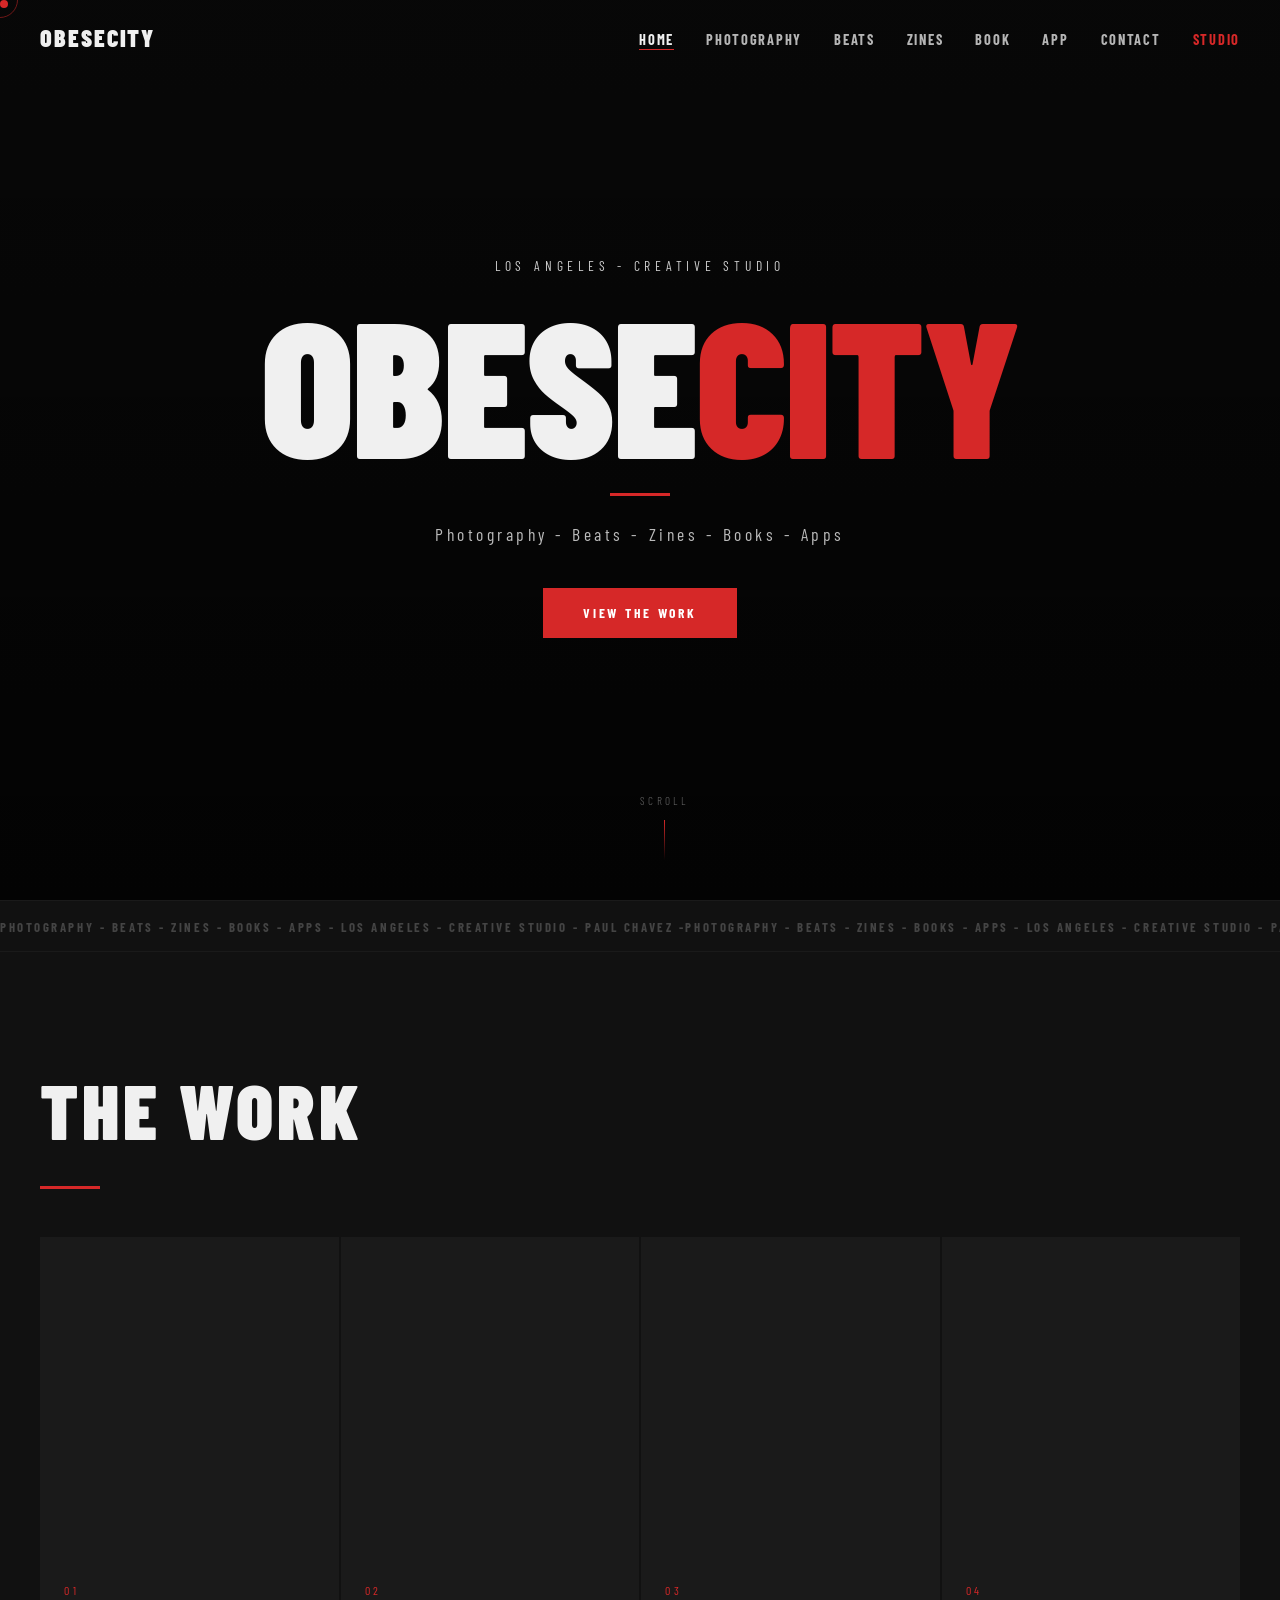
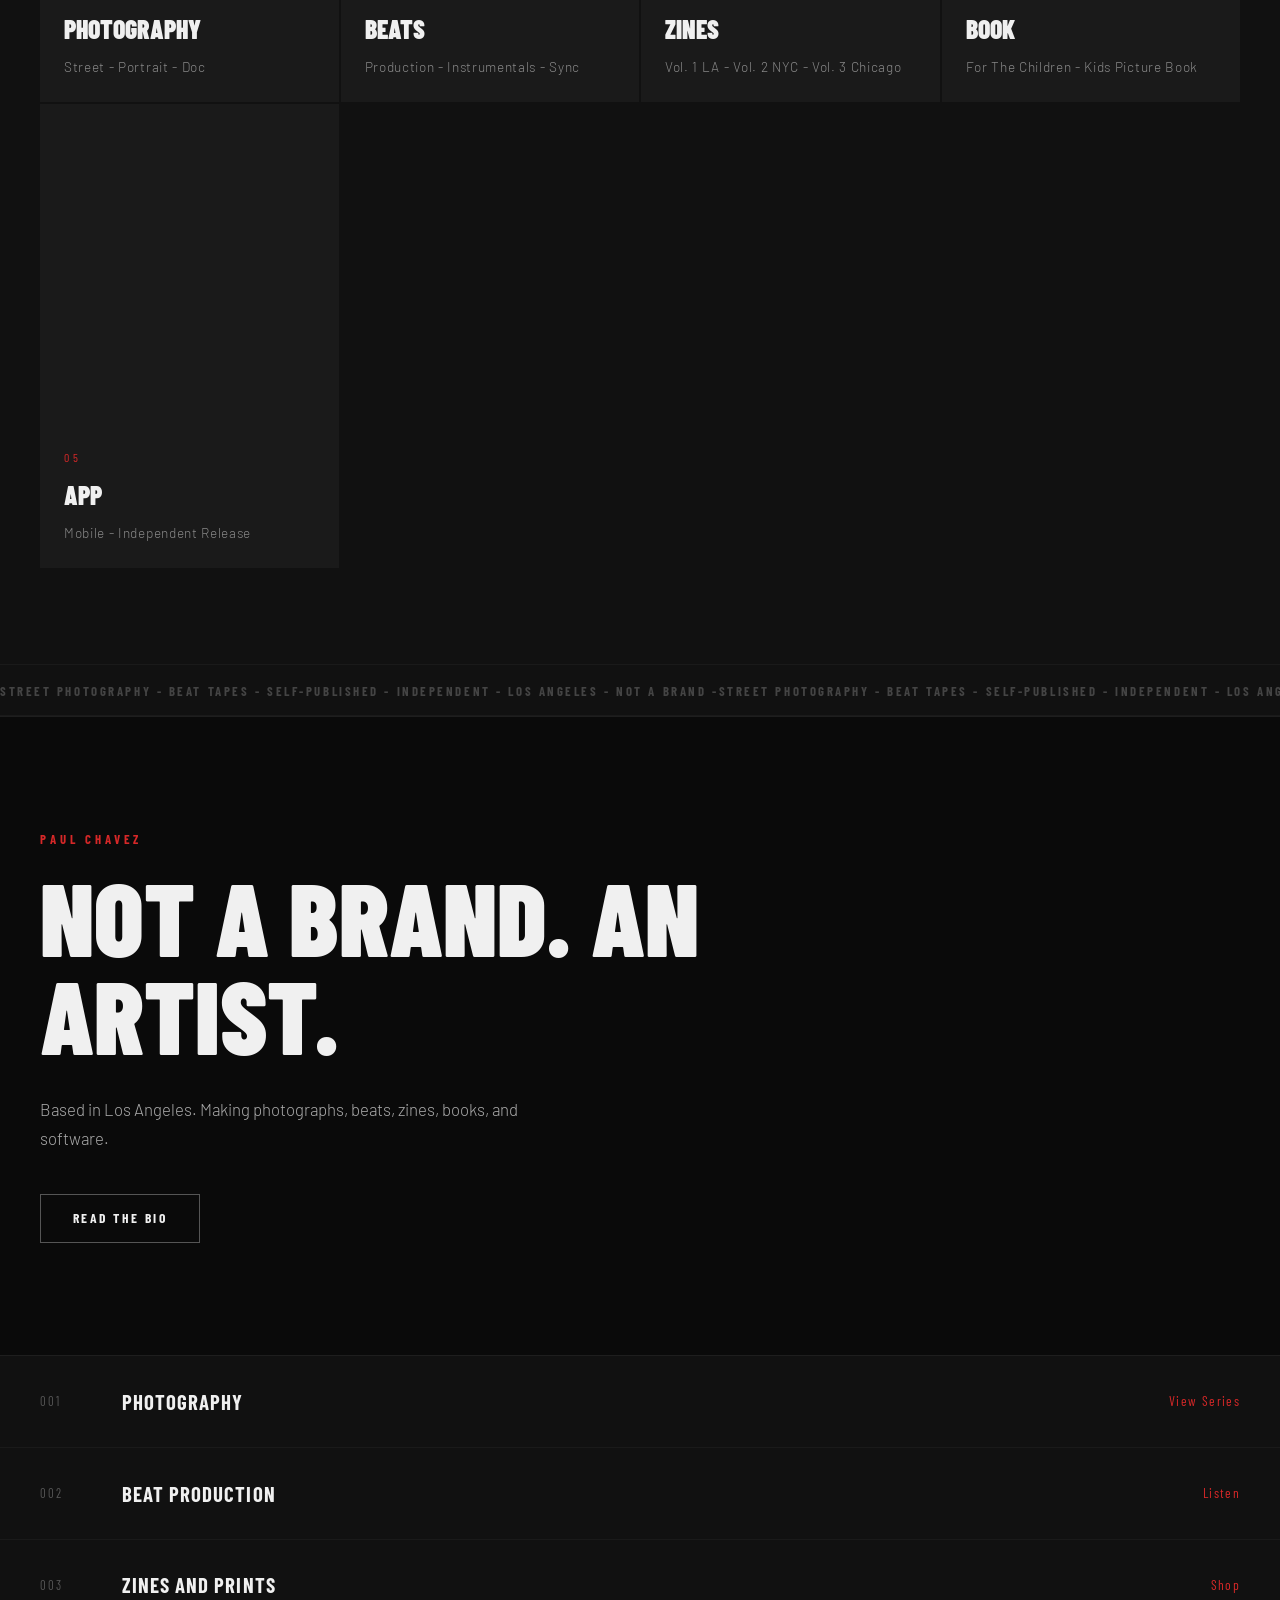
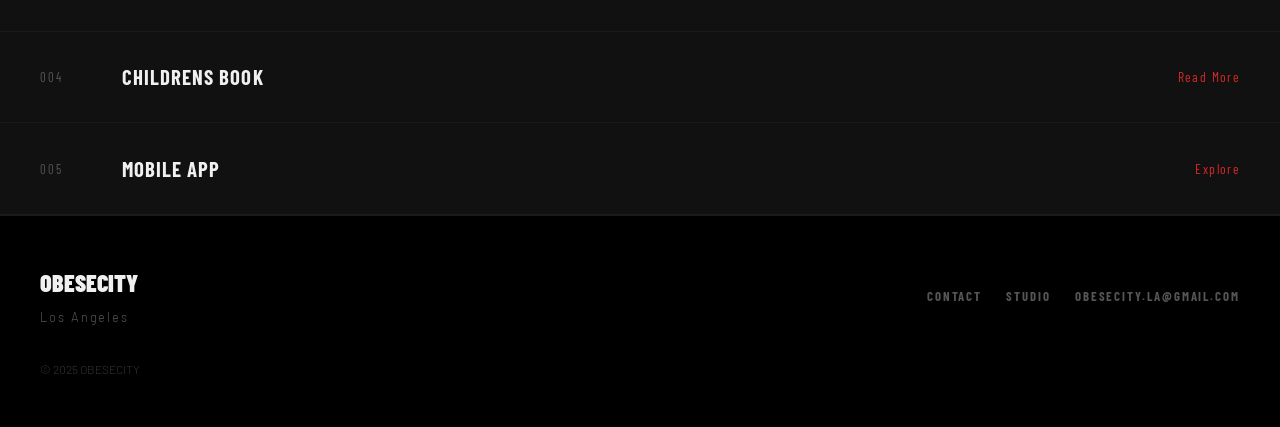
==== commit 3af1cc45: "Update index.html" ====
--- a/index.html
+++ b/index.html
@@ -105,9 +105,9 @@
 </section>
 <footer class="footer reveal-up">
 <div class="footer-inner">
-<div class="footer-brand"><span class="footer-logo">OBESECITY</span><span class="footer-tagline">Los Angeles - Creative Studio</span></div>
+<div class="footer-brand"><span class="footer-logo">OBESECITY</span><span class="footer-tagline">Los Angeles</span></div>
 <div class="footer-links"><a href="contact.html">Contact</a><a href="studio.html">Studio</a><a href="mailto:ObeseCity.LA@gmail.com">ObeseCity.LA@gmail.com</a></div>
-<div class="footer-copy">2025 Paul Chavez ObeseCity</div>
+<div class="footer-copy">&copy; 2025 OBESECITY</div>
 </div>
 </footer>
 <script>
--- a/style.css
+++ b/style.css
@@ -277,3 +277,99 @@
     .section{padding:4rem 1.5rem;}
     .hero-title{flex-direction:column;}
 }
+
+/* =============================================
+   INNER PAGES — PAGE HERO
+   ============================================= */
+.page-hero{min-height:70vh;display:flex;flex-direction:column;justify-content:center;align-items:center;text-align:center;padding:8rem 2rem 4rem;background:#111;}
+.page-hero-label{font-size:.75rem;letter-spacing:.25em;color:#d60000;margin-bottom:1.5rem;}
+.page-hero-title{font-size:clamp(4rem,12vw,10rem);font-weight:900;line-height:.9;letter-spacing:-.02em;margin:0 0 2rem;text-transform:uppercase;}
+.page-hero-meta{font-size:.9rem;letter-spacing:.15em;color:#888;margin-bottom:2.5rem;}
+.page-hero-actions{display:flex;gap:1rem;flex-wrap:wrap;justify-content:center;}
+
+/* DISCOGRAPHY / ALBUM GRID */
+.discography{padding:5rem 2rem;}
+.album-grid{margin-top:3rem;border-top:1px solid #222;}
+.album-row{display:grid;grid-template-columns:80px 1fr auto;align-items:center;gap:2rem;padding:2rem 0;border-bottom:1px solid #222;transition:background .2s;}
+.album-row:hover{background:rgba(214,0,0,.04);}
+.album-num{font-size:2rem;font-weight:900;letter-spacing:-.02em;}
+.album-title{font-size:1.4rem;font-weight:700;letter-spacing:.05em;margin:0 0 .4rem;text-transform:uppercase;}
+.album-meta{font-size:.8rem;letter-spacing:.1em;color:#888;margin:0 0 .3rem;}
+.album-tags{font-size:.75rem;color:#555;letter-spacing:.05em;margin:0;}
+.album-link{font-size:.75rem;letter-spacing:.15em;color:#d60000;text-decoration:none;border:1px solid #d60000;padding:.5rem 1rem;transition:all .2s;white-space:nowrap;}
+.album-link:hover{background:#d60000;color:#fff;}
+
+/* SYNC / CONTENT SECTIONS */
+.sync-section{padding:5rem 2rem;background:#161616;}
+.sync-body{max-width:600px;color:#888;font-size:1rem;line-height:1.7;margin:2rem 0 3rem;}
+
+/* PAGE HERO — PHOTO PAGE */
+.photo-grid{display:grid;grid-template-columns:repeat(3,1fr);gap:1rem;padding:4rem 2rem;}
+.photo-cell{background:#1a1a1a;aspect-ratio:1;overflow:hidden;position:relative;}
+.photo-cell-label{position:absolute;bottom:0;left:0;right:0;padding:.75rem 1rem;background:linear-gradient(transparent,rgba(0,0,0,.8));font-size:.7rem;letter-spacing:.15em;opacity:0;transition:opacity .3s;}
+.photo-cell:hover .photo-cell-label{opacity:1;}
+
+/* CONTACT PAGE */
+.contact-section{padding:5rem 2rem;max-width:700px;margin:0 auto;}
+.contact-form{margin-top:3rem;display:flex;flex-direction:column;gap:1.5rem;}
+.form-field{display:flex;flex-direction:column;gap:.5rem;}
+.form-field label{font-size:.75rem;letter-spacing:.15em;color:#888;}
+.form-field input,.form-field textarea,.form-field select{background:#1a1a1a;border:1px solid #333;color:#fff;padding:1rem;font-family:inherit;font-size:.9rem;outline:none;transition:border-color .2s;}
+.form-field input:focus,.form-field textarea:focus,.form-field select:focus{border-color:#d60000;}
+.form-field textarea{min-height:140px;resize:vertical;}
+
+/* NAV OVERLAY (inner pages) */
+.nav-overlay{position:fixed;inset:0;background:#0a0a0a;z-index:200;display:flex;flex-direction:column;justify-content:center;align-items:center;opacity:0;pointer-events:none;transition:opacity .4s;}
+.nav-overlay.open{opacity:1;pointer-events:all;}
+.nav-overlay-close{background:none;border:1px solid #333;color:#fff;font-size:.75rem;letter-spacing:.15em;padding:.6rem 1.2rem;cursor:pointer;position:absolute;top:2rem;right:2rem;transition:border-color .2s;}
+.nav-overlay-close:hover{border-color:#d60000;color:#d60000;}
+.nav-overlay-links{list-style:none;padding:0;margin:0;text-align:center;}
+.nav-overlay-links li{overflow:hidden;}
+.nav-overlay-link{font-size:clamp(2rem,6vw,4rem);font-weight:900;text-transform:uppercase;letter-spacing:-.02em;text-decoration:none;color:#fff;display:inline-block;padding:.25rem 0;transition:color .2s;}
+.nav-overlay-link:hover{color:#d60000;}
+
+/* REVEAL-LEFT animation */
+.reveal-left{opacity:0;transform:translateX(-40px);transition:opacity .7s ease,transform .7s ease;}
+.reveal-left.revealed{opacity:1;transform:translateX(0);}
+.reveal-left:nth-child(2){transition-delay:.1s;}
+.reveal-left:nth-child(3){transition-delay:.2s;}
+.reveal-left:nth-child(4){transition-delay:.3s;}
+
+/* SECTION TITLE */
+.section-title{font-size:clamp(2rem,5vw,3.5rem);font-weight:900;letter-spacing:-.02em;text-transform:uppercase;margin:0 0 1rem;}
+.red-rule{width:80px;height:3px;background:#d60000;margin-bottom:3rem;}
+
+/* BOOK PAGE */
+.book-hero{padding:8rem 2rem 4rem;text-align:center;}
+.book-content{padding:4rem 2rem;max-width:800px;margin:0 auto;}
+.book-spread{display:grid;grid-template-columns:1fr 1fr;gap:3rem;align-items:center;margin-bottom:5rem;}
+.book-image{background:#1a1a1a;aspect-ratio:.75;display:flex;align-items:center;justify-content:center;color:#333;font-size:.8rem;letter-spacing:.1em;}
+.book-text h3{font-size:1.5rem;font-weight:700;letter-spacing:.05em;text-transform:uppercase;margin:0 0 1rem;}
+.book-text p{color:#888;line-height:1.7;margin:0 0 1.5rem;}
+
+/* APP PAGE */
+.app-section{padding:5rem 2rem;max-width:900px;margin:0 auto;}
+.app-features{display:grid;grid-template-columns:repeat(3,1fr);gap:2rem;margin-top:3rem;}
+.app-feature{border:1px solid #222;padding:2rem;transition:border-color .3s;}
+.app-feature:hover{border-color:#d60000;}
+.app-feature-num{font-size:2rem;font-weight:900;color:#d60000;margin-bottom:1rem;}
+.app-feature h4{font-size:1rem;font-weight:600;letter-spacing:.1em;text-transform:uppercase;margin:0 0 .75rem;}
+.app-feature p{color:#666;font-size:.85rem;line-height:1.6;margin:0;}
+
+/* STUDIO PAGE */
+.studio-section{padding:5rem 2rem;max-width:900px;margin:0 auto;}
+.studio-grid{display:grid;grid-template-columns:1fr 1fr;gap:4rem;align-items:start;margin-top:3rem;}
+.studio-info h3{font-size:1.2rem;font-weight:700;text-transform:uppercase;letter-spacing:.05em;margin:0 0 1rem;}
+.studio-info p{color:#888;line-height:1.7;margin:0 0 2rem;font-size:.9rem;}
+.studio-services{list-style:none;padding:0;margin:0;}
+.studio-services li{padding:.75rem 0;border-bottom:1px solid #222;font-size:.85rem;letter-spacing:.05em;color:#ccc;}
+
+/* RESPONSIVE — inner pages */
+@media(max-width:768px){
+    .album-row{grid-template-columns:50px 1fr;gap:1rem;}
+    .album-link{grid-column:2;}
+    .photo-grid{grid-template-columns:repeat(2,1fr);}
+    .book-spread,.studio-grid{grid-template-columns:1fr;}
+    .app-features{grid-template-columns:1fr;}
+    .page-hero-actions{flex-direction:column;align-items:center;}
+}
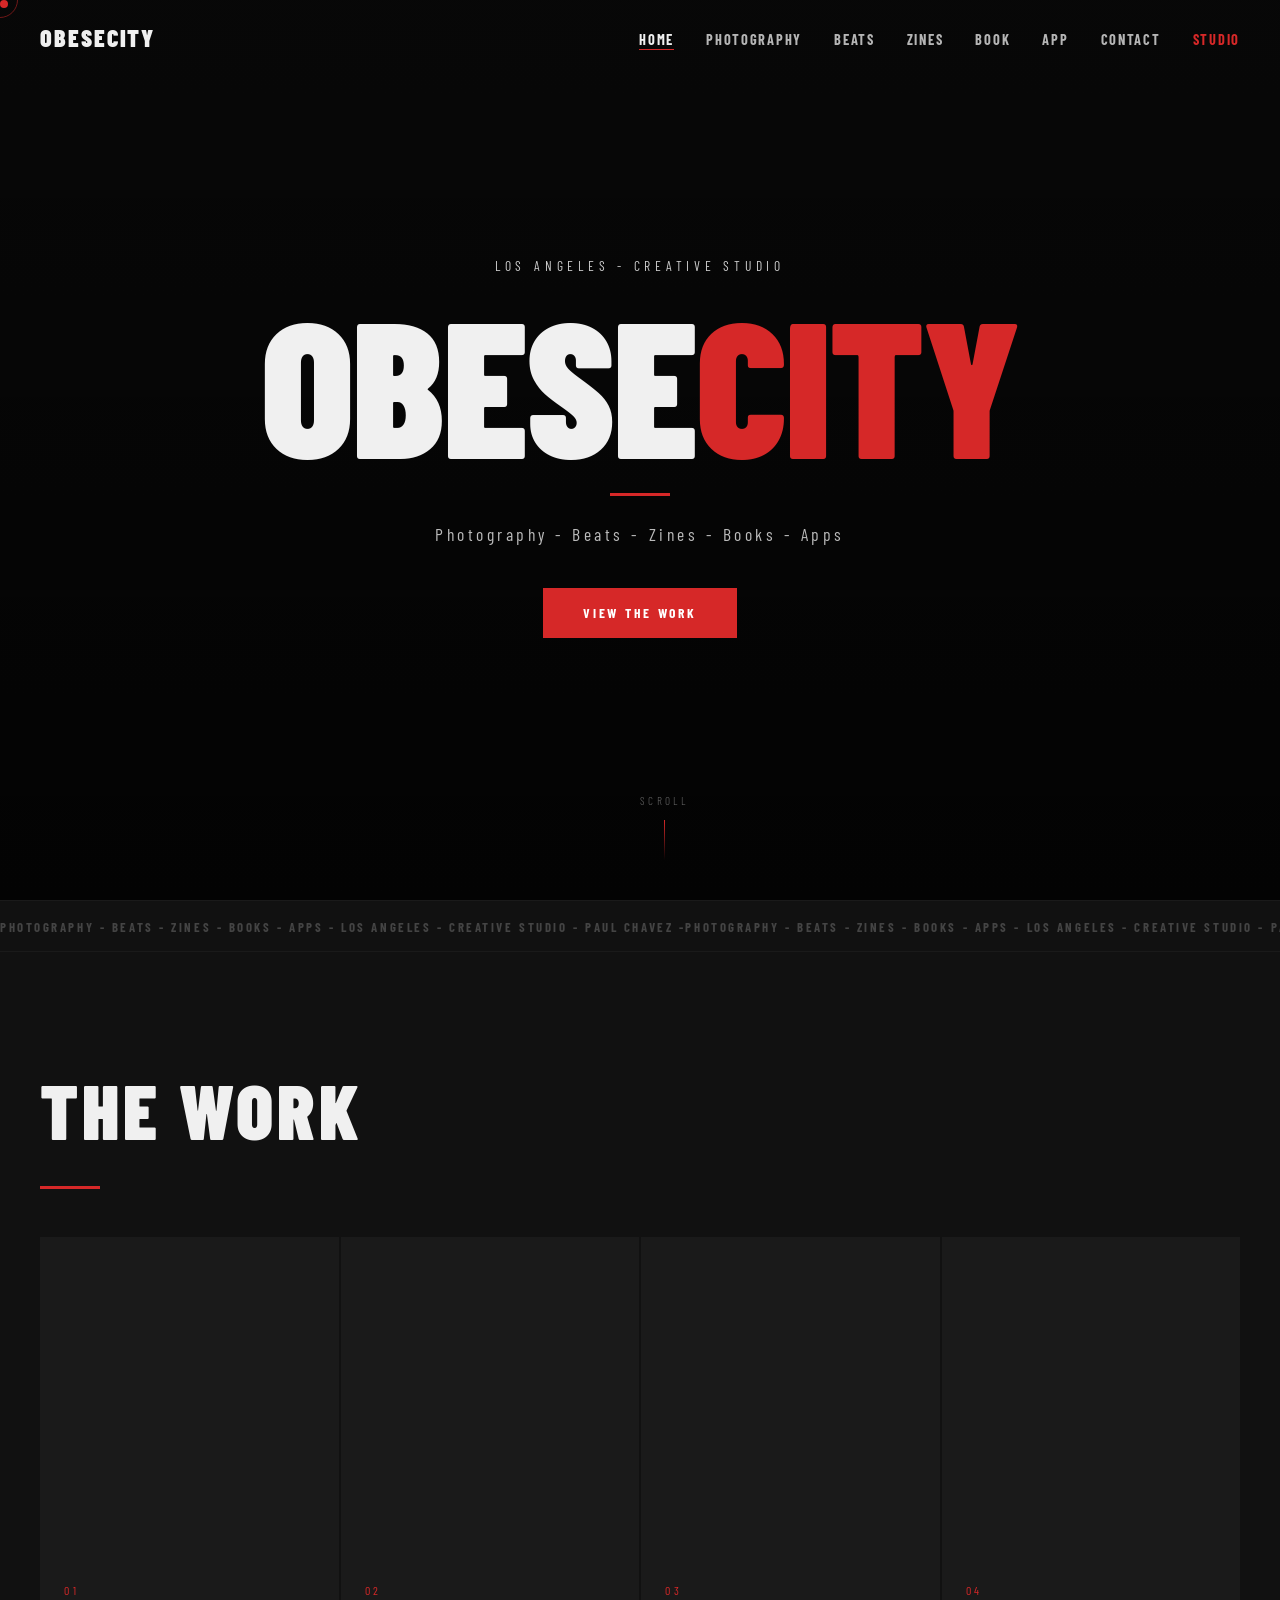
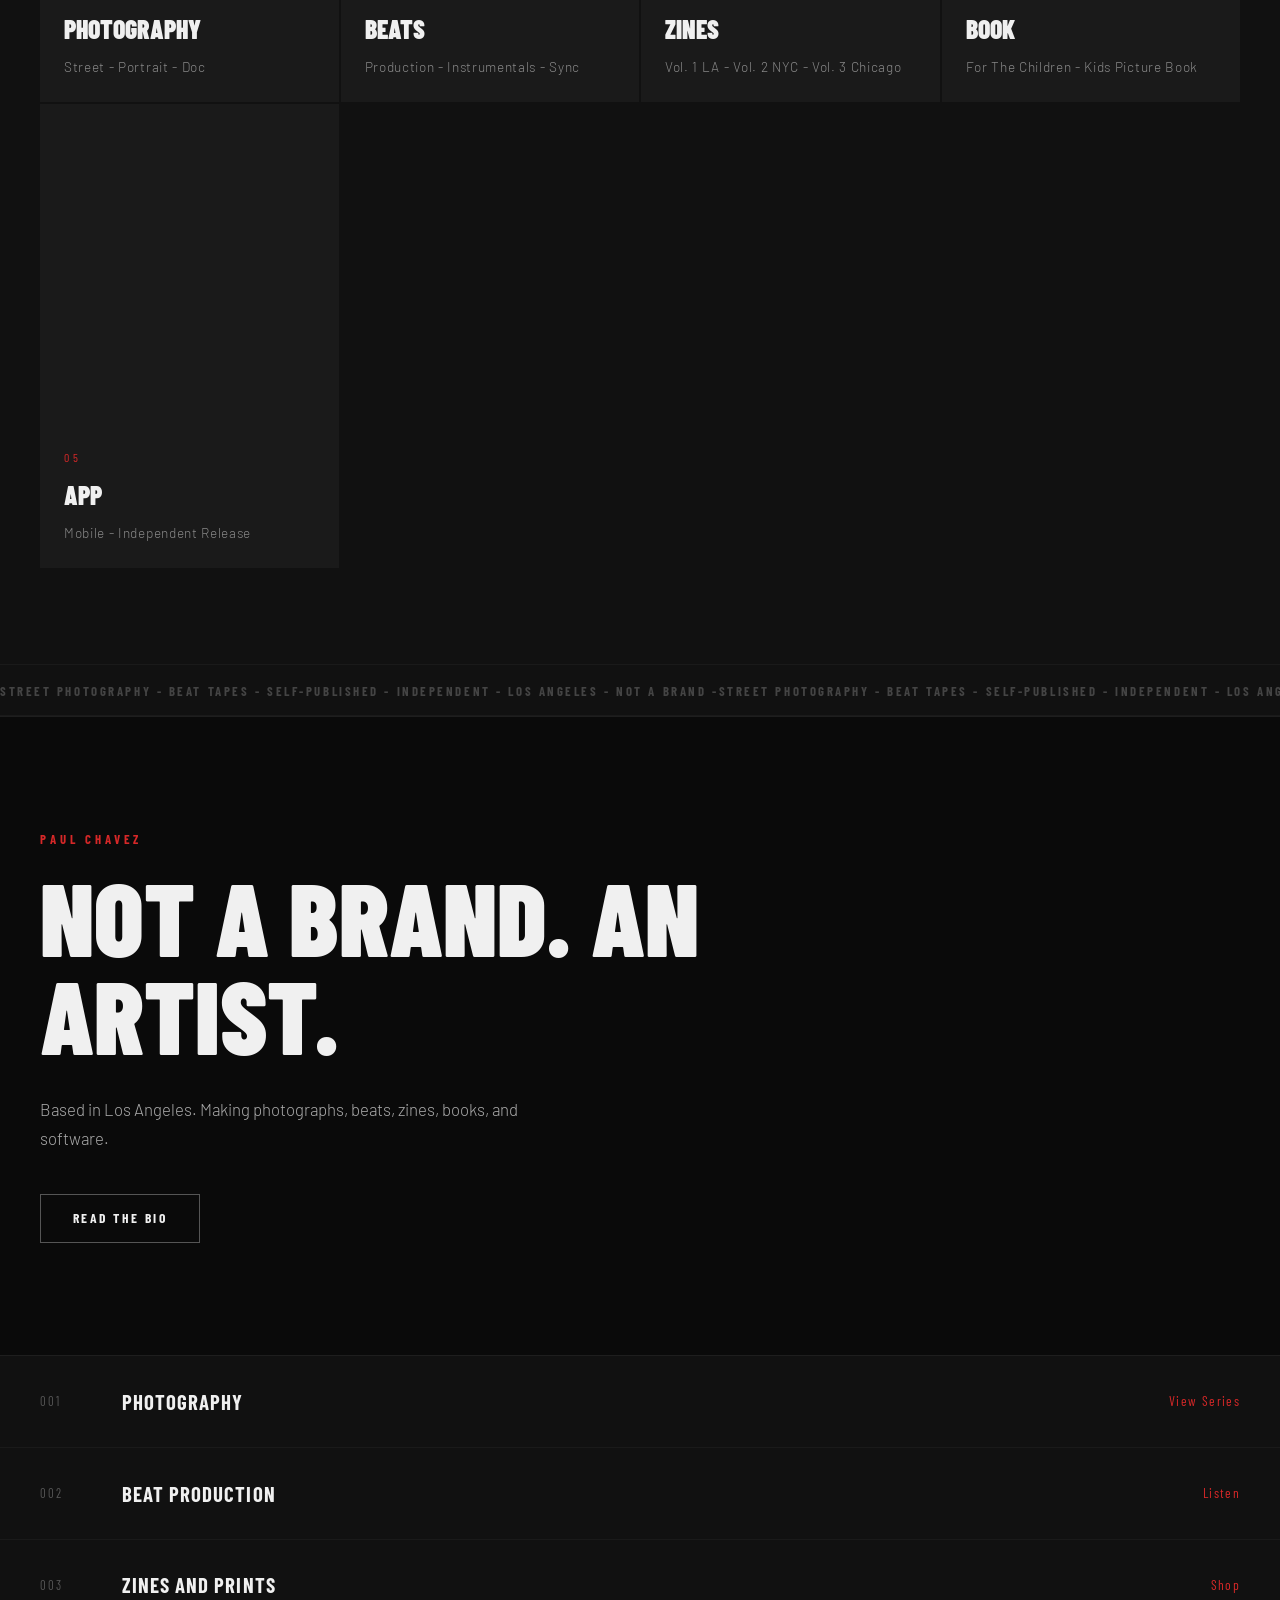
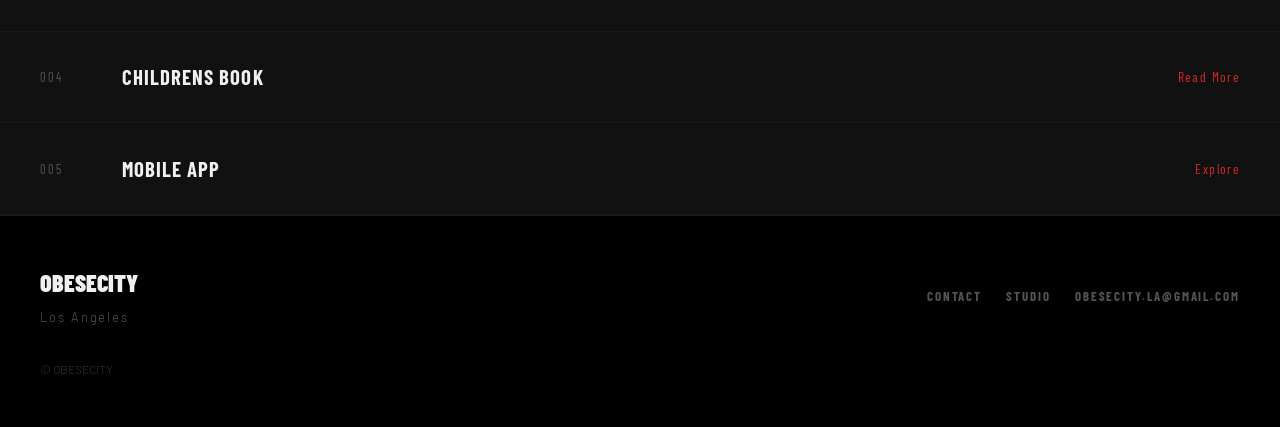
==== commit d8dd2736: "Update index.html" ====
--- a/index.html
+++ b/index.html
@@ -107,7 +107,7 @@
 <div class="footer-inner">
 <div class="footer-brand"><span class="footer-logo">OBESECITY</span><span class="footer-tagline">Los Angeles</span></div>
 <div class="footer-links"><a href="contact.html">Contact</a><a href="studio.html">Studio</a><a href="mailto:ObeseCity.LA@gmail.com">ObeseCity.LA@gmail.com</a></div>
-<div class="footer-copy">&copy; 2025 OBESECITY</div>
+<div class="footer-copy">&copy; OBESECITY</div>
 </div>
 </footer>
 <script>
